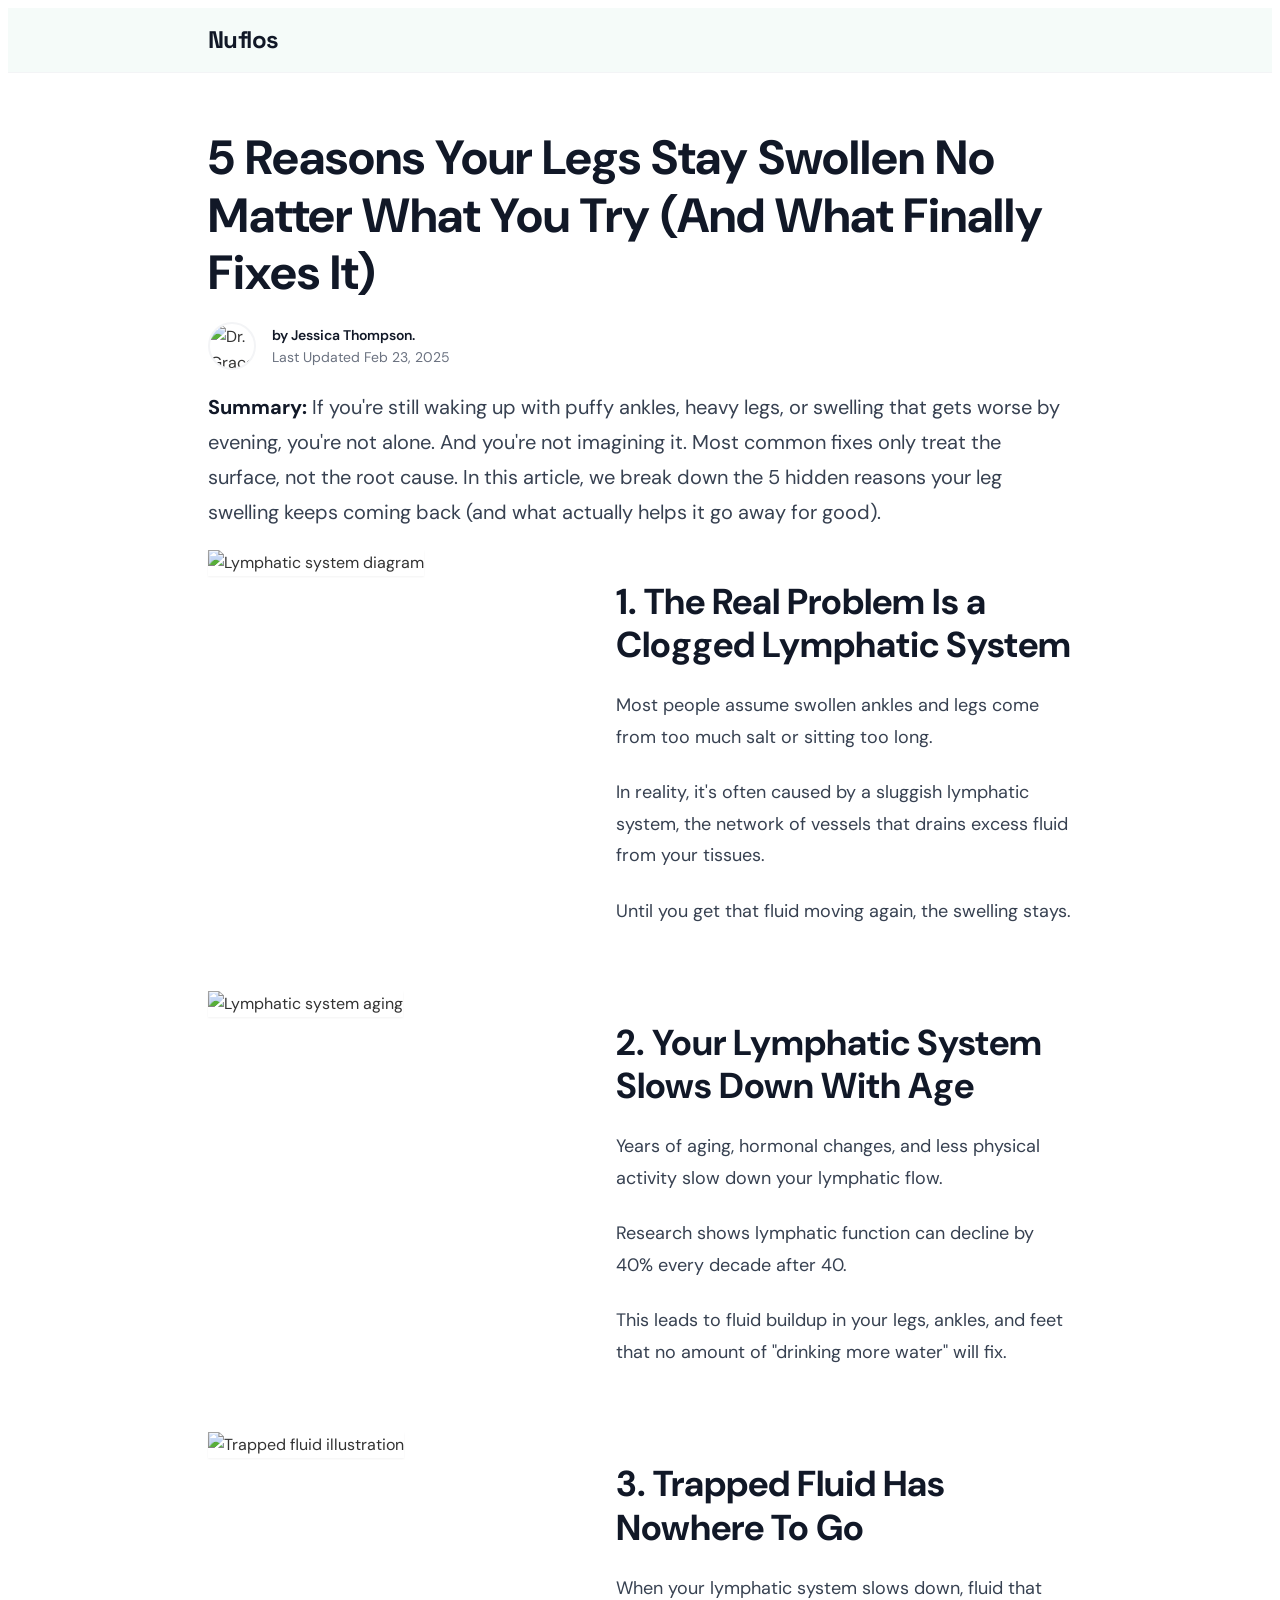
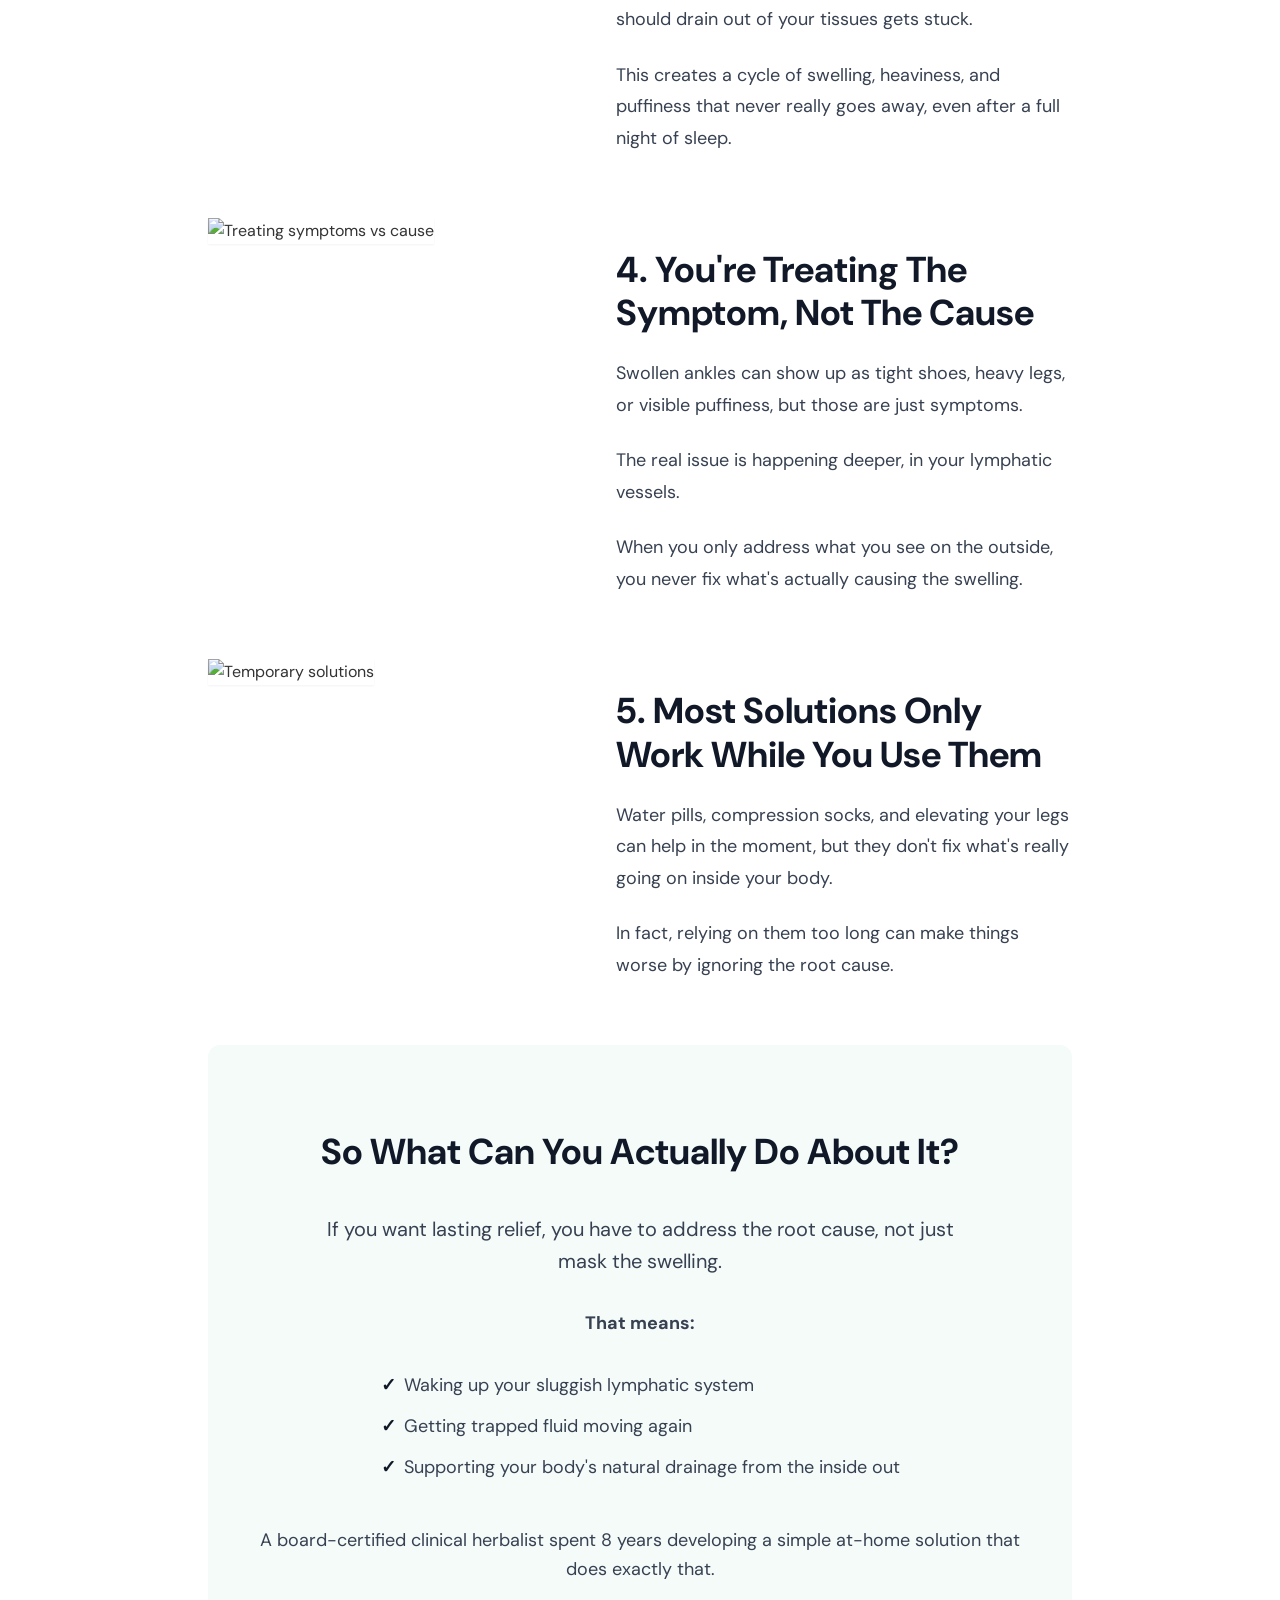
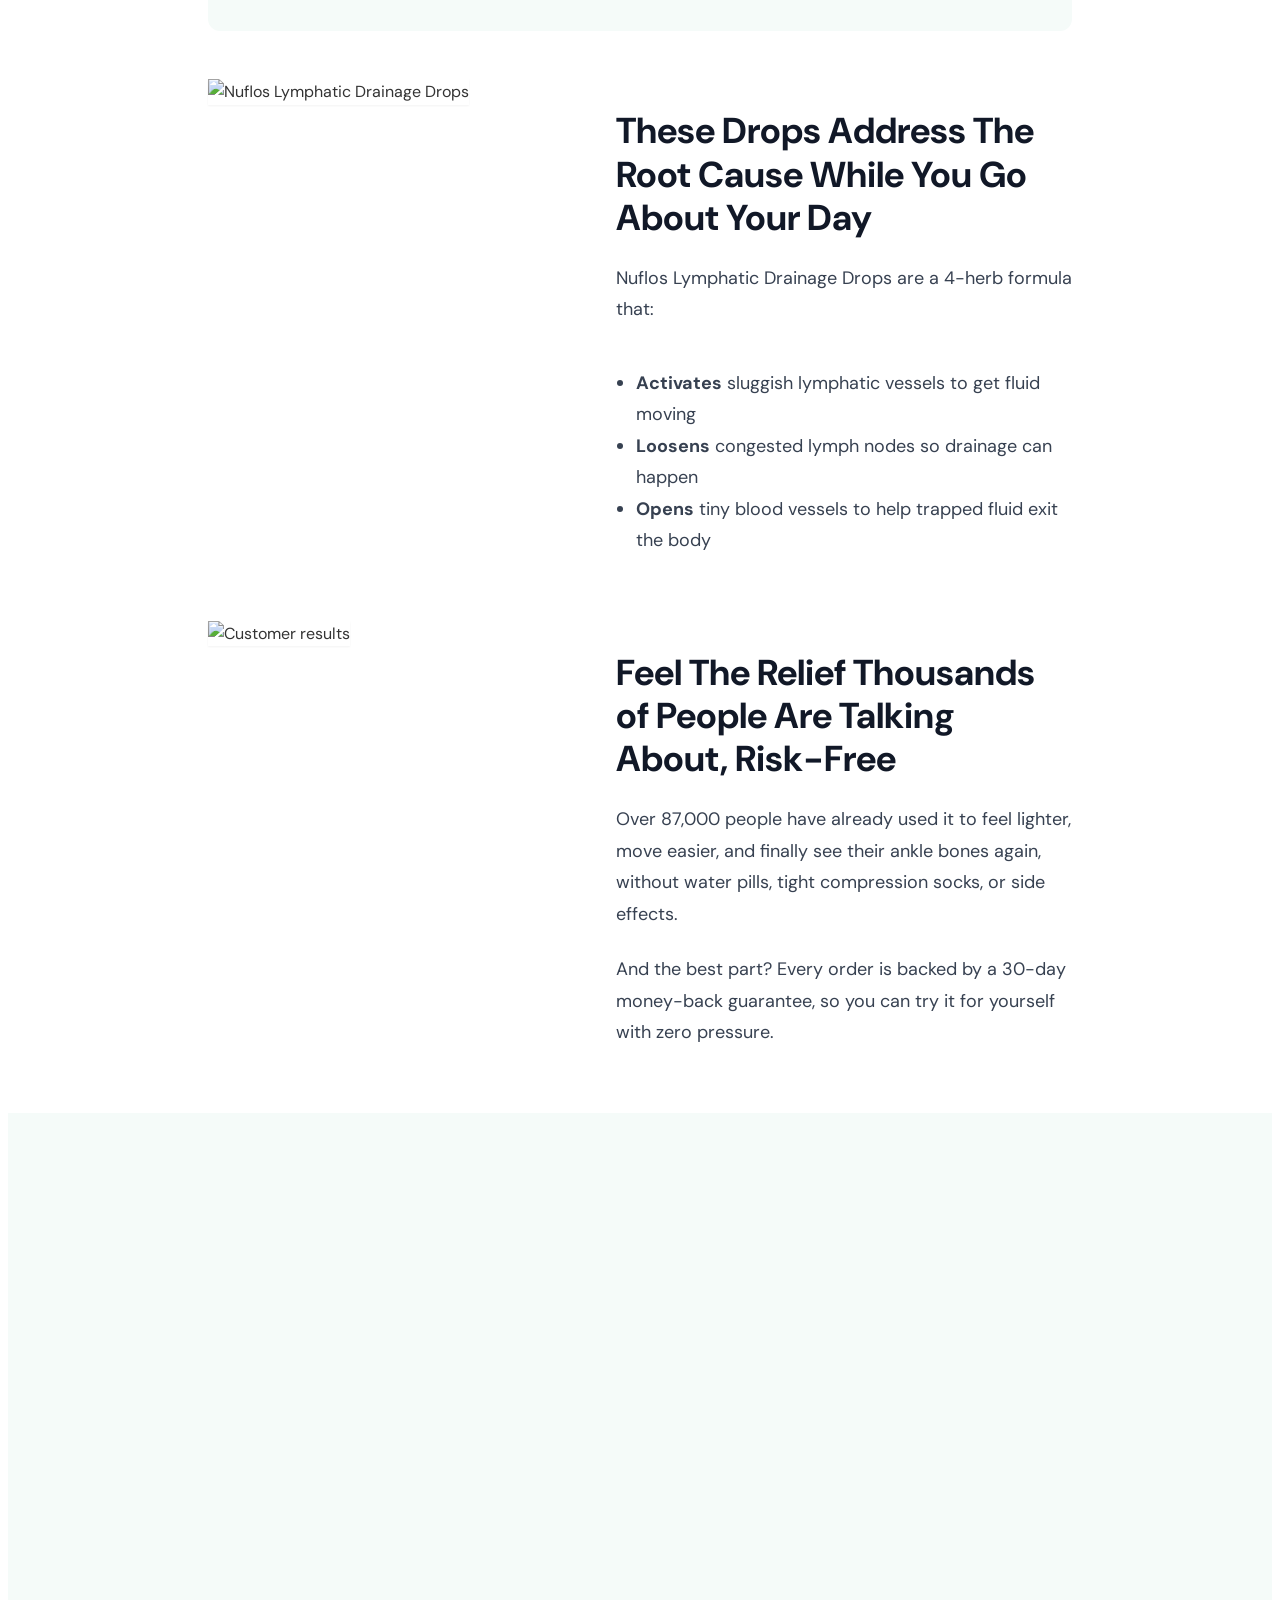
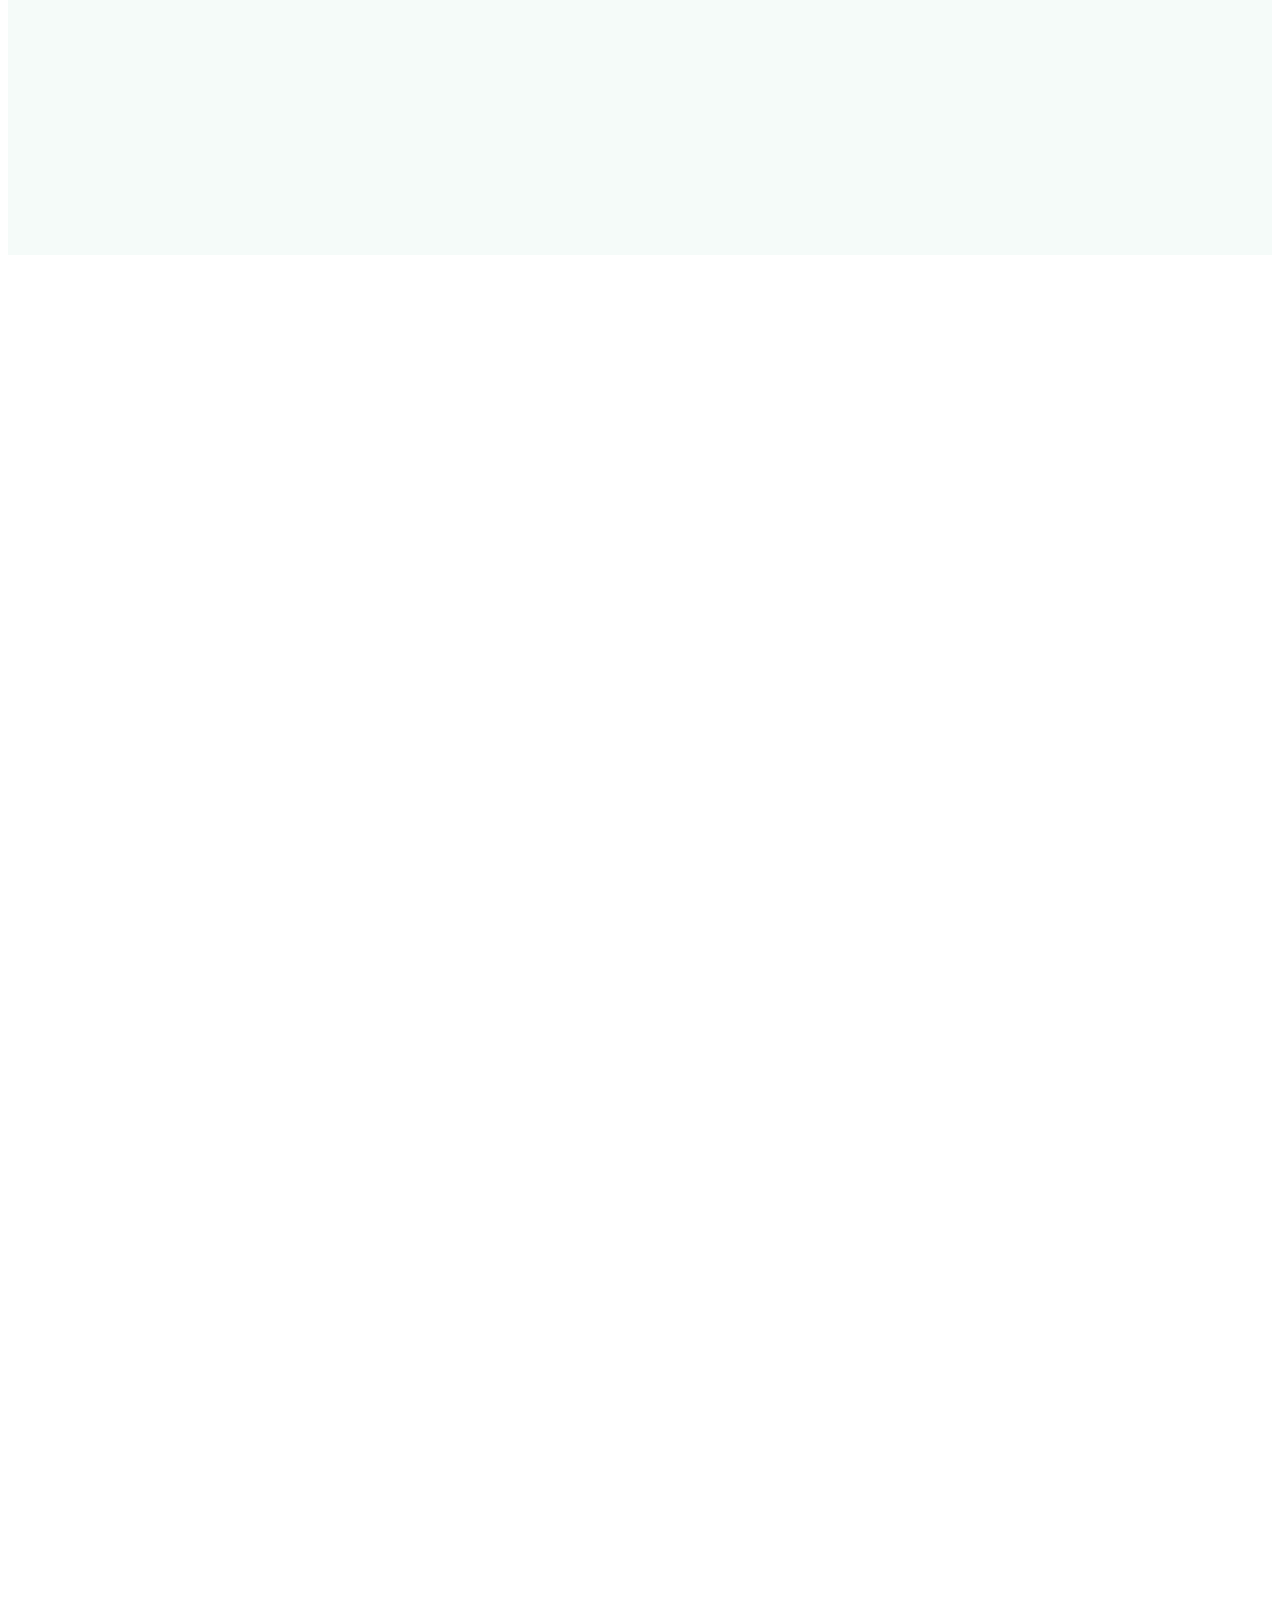
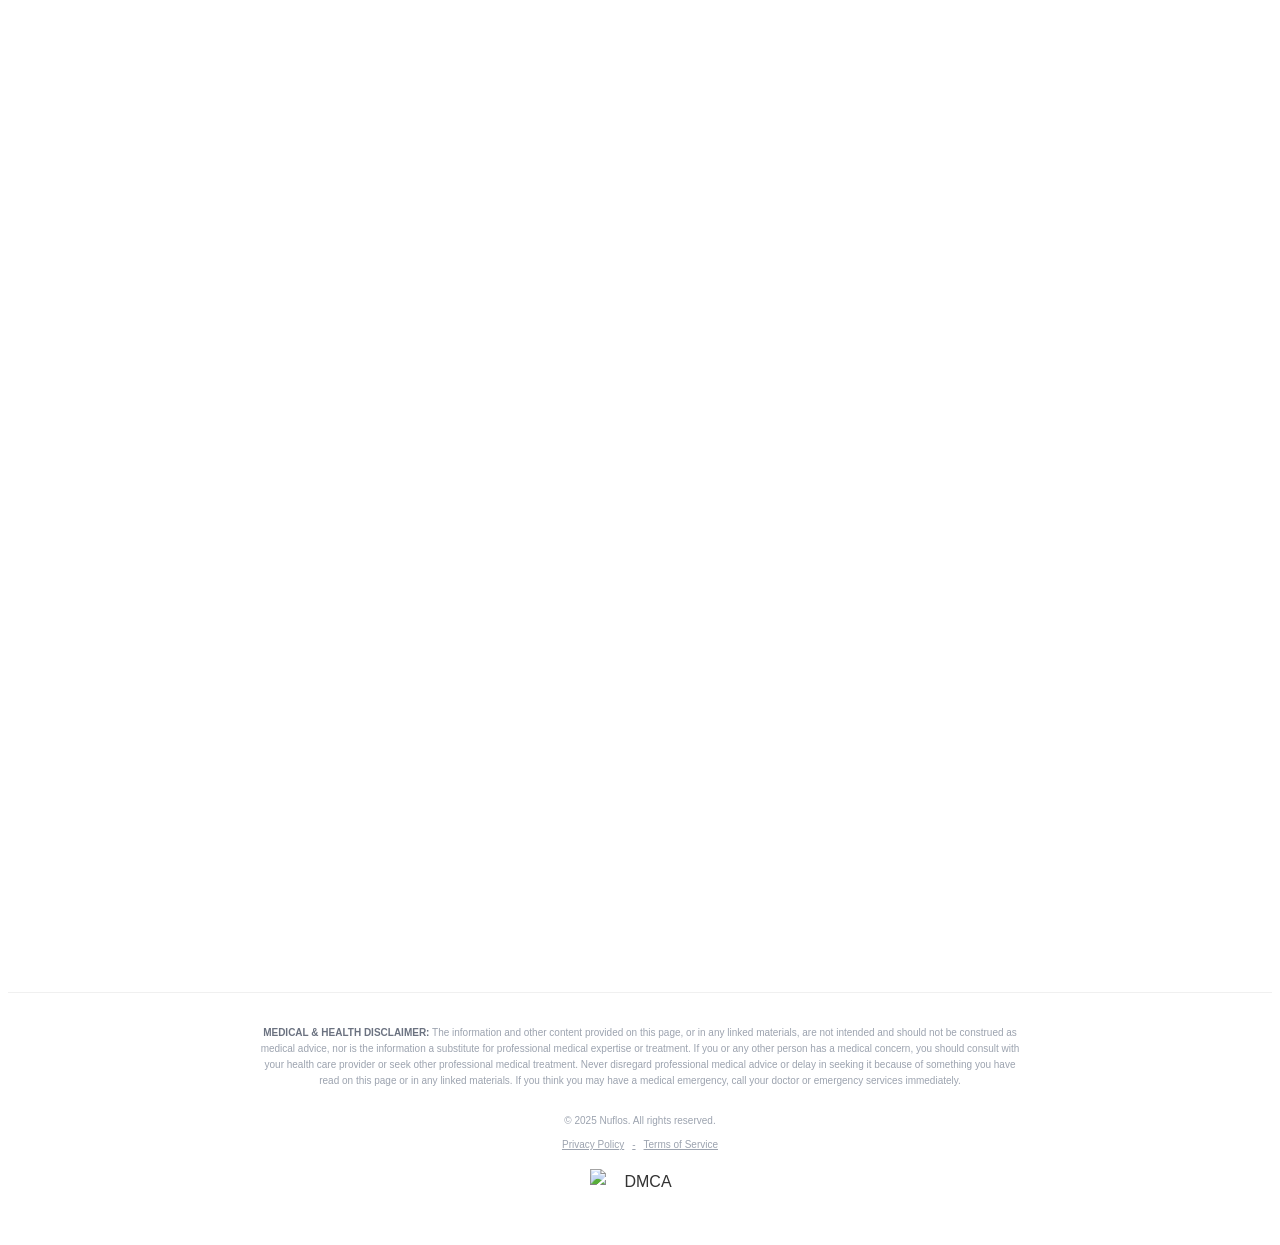
==== optimized/index.html @ a20d937e "docs: files Renaming..." ====
<!DOCTYPE html>
<html lang="en">
  <head>
    <meta charset="utf-8" />
    <meta
      name="viewport"
      content="width=device-width, initial-scale=1.0"
    />
    <meta
      name="description"
      content="Discover the 5 hidden reasons for leg swelling and the natural at-home remedy that helps 87,000+ women find relief."
    />
    <title>Nuflos | Lymphatic Drainage Drops</title>

    <!-- Preconnect to font + image CDNs -->
    <link rel="preconnect" href="https://fonts.googleapis.com" />
    <link rel="preconnect" href="https://fonts.gstatic.com" crossorigin />
    <link rel="preconnect" href="https://img.funnelish.com" crossorigin />
    <link rel="preconnect" href="https://assets.checkoutchamp.com" crossorigin />

    <!-- Preload LCP image -->
    <link
      rel="preload"
      as="image"
      href="https://img.funnelish.com/84082/0/1765884010-f72bde35-3bd0-4d0d-8819-70c9ae8f7f30%20%281%29.png"
      fetchpriority="high"
    />

    <!-- Critical CSS inlined for fastest first paint -->
    <style>
      /* Wrapper reset */
      .advertorial-wrapper{font-family:"DM Sans",sans-serif;-webkit-font-smoothing:antialiased;-moz-osx-font-smoothing:grayscale;color:rgba(51,51,51,1);background-color:#fff;line-height:1.6}
      .advertorial-wrapper *,.advertorial-wrapper *::before,.advertorial-wrapper *::after{box-sizing:border-box}
      .advertorial-wrapper img{max-width:100%;height:auto}
      .advertorial-wrapper button{background:none;border:none;padding:0;cursor:pointer}
      .advertorial-wrapper ul{padding-left:0;margin-bottom:0;list-style:none}
      .advertorial-wrapper .container,.advertorial-wrapper .container-sm,.advertorial-wrapper .container-md,.advertorial-wrapper .container-lg,.advertorial-wrapper .container-xl{max-width:100%;padding:0}
      /* Nav */
      .adv-nav{width:100%;background-color:rgba(245,251,249,1);border-bottom:1px solid rgba(243,244,246,1)}
      .adv-nav-inner{max-width:56rem;margin:0 auto;padding:0 1rem;height:4rem;display:flex;align-items:center;justify-content:space-between}
      .adv-logo{font-family:"Space Grotesk",sans-serif;font-size:1.5rem;font-weight:700;letter-spacing:-0.025em;color:rgba(17,24,39,1);text-decoration:none}
      /* Header */
      .adv-header{width:100%;padding-top:1.5rem}
      .adv-header-inner{max-width:56rem;margin:0 auto;padding:0 1rem}
      .adv-title{font-family:"DM Sans",sans-serif;font-size:1.875rem;font-weight:700;color:rgba(17,24,39,1);line-height:1.2;margin-bottom:1.25rem}
      .adv-author{display:flex;align-items:center;gap:1rem;margin-bottom:1.25rem}
      .adv-author img{width:48px;height:48px;border-radius:50%;object-fit:cover;border:2px solid rgba(243,244,246,1)}
      .adv-author-name{font-size:0.875rem;font-weight:600;color:rgba(17,24,39,1)}
      .adv-author-date{font-size:0.875rem;color:rgba(107,114,128,1)}
      .adv-summary{font-size:1.125rem;color:rgba(55,65,81,1);line-height:1.75}
      .adv-summary strong{color:rgba(17,24,39,1)}
      /* First article (LCP) */
      .adv-main{max-width:56rem;margin:0 auto;padding:0 1rem}
      .adv-article{display:flex;flex-direction:column;gap:1rem;align-items:flex-start;margin-bottom:4rem}
      .adv-article-img{width:100%;flex-shrink:0}
      .adv-article-img img{width:100%;height:auto;box-shadow:0 1px 2px rgba(0,0,0,0.05)}
      .adv-article-text{width:100%}
      .adv-article h2{font-family:"DM Sans",sans-serif;font-size:1.875rem;font-weight:700;color:rgba(17,24,39,1);margin-bottom:1.5rem;line-height:1.2}
      .adv-article-body{display:flex;flex-direction:column;gap:1.5rem;font-size:1.125rem;color:rgba(55,65,81,1);line-height:1.75}
      .adv-article-body p{margin:0}
      @media(min-width:768px){
        .adv-title{font-size:3rem}
        .adv-summary{font-size:1.25rem}
        .adv-article{flex-direction:row;gap:3rem}
        .adv-article-img{width:41.666%}
        .adv-article-text{width:58.333%}
        .adv-article h2{font-size:2.25rem}
      }
    </style>

    <!-- Google Fonts: DM Sans + Space Grotesk only (Material Symbols removed, replaced with inline SVGs) -->
    <link
      href="https://fonts.googleapis.com/css2?family=DM+Sans:wght@400;700&amp;family=Space+Grotesk:wght@700&amp;display=swap"
      rel="stylesheet"
      media="print"
      onload="this.media='all'"
    />
    <noscript>
      <link
        href="https://fonts.googleapis.com/css2?family=DM+Sans:wght@400;700&amp;family=Space+Grotesk:wght@700&amp;display=swap"
        rel="stylesheet"
      />
    </noscript>

    <!-- Full CSS loaded async (non-critical styles) -->
    <link rel="stylesheet" href="Lst-1.optimized.css" media="print" onload="this.media='all'" />
    <noscript><link rel="stylesheet" href="Lst-1.optimized.css" /></noscript>

    <noscript id="cc-id-dOWHFhdso29N"></noscript>

    <!-- Facebook Prelander Click Tracking (deferred, non-blocking) -->
    <script>
      function trackPrelanderClick() {
        if (typeof fbq !== 'undefined') {
          fbq('trackCustom', 'PrelanderClick', {
            content_category: 'Prelander',
            page_url: window.location.href
          });
        }
      }
    </script>
  </head>
  <body>
    <div class="advertorial-wrapper" id="cc-id-O1rQxq5RYTaS">
      <!-- Nav -->
      <nav class="adv-nav" aria-label="Site navigation" id="cc-id-SdOrWMXoJTVU">
        <div class="adv-nav-inner" id="cc-id-VXINmKsg6Vj1">
          <span class="adv-logo" id="cc-id-2Pa4OphZAfOH">Nuflos</span>
        </div>
      </nav>
      <!-- Main content landmark for accessibility -->
      <main id="cc-id-iAUg5GF9r0vi">
        <!-- Header -->
        <header class="adv-header" id="cc-id-LiMhHOUQCdd9">
          <div class="adv-header-inner" id="cc-id-m5tNTEUafJWx">
            <h1 class="adv-title" id="cc-id-ob8JJYtVzuII">
              5 Reasons Your Legs Stay Swollen No Matter What You Try (And What
              Finally Fixes It)
            </h1>
            <div class="adv-author" id="cc-id-j3jqqQbyC4ip">
              <img
                alt="Dr. Grace Calder"
                src="https://assets.checkoutchamp.com/9b3c636e-88c4-4436-b76f-c707910cac40/1772532962690_normal_fat_1_.webp"
                width="48"
                height="48"
                decoding="async"
                id="cc-id-INintg3fVUeo"
                class="fk-disable-lazy"
              />
              <div id="cc-id-lcxLWlPnWqMs">
                <div class="adv-author-name" id="cc-id-PsgnrTls1125">
                  by Jessica Thompson.
                </div>
                <div class="adv-author-date" id="cc-id-z1VcI1CkQxS3">
                  Last Updated Feb 23, 2025
                </div>
              </div>
            </div>
            <p class="adv-summary" id="cc-id-VtcLMcdhRA4U">
              <strong id="cc-id-Ckhbr0uF5HZp">Summary:</strong> If you're still
              waking up with puffy ankles, heavy legs, or swelling that gets
              worse by evening, you're not alone. And you're not imagining it.
              Most common fixes only treat the surface, not the root cause. In
              this article, we break down the 5 hidden reasons your leg swelling
              keeps coming back (and what actually helps it go away for good).
            </p>
          </div>
        </header>
        <!-- Main Content -->
        <div class="adv-main" id="cc-id-I5tPXEapsqLz">
          <!-- Article 1 (LCP candidate - eager load, high priority) -->
          <div class="adv-article" id="cc-id-jjHkKT8GOQBR">
            <div class="adv-article-img" id="cc-id-luCx9qgyMCQn">
              <img
                alt="Lymphatic system diagram"
                src="https://img.funnelish.com/84082/0/1765884010-f72bde35-3bd0-4d0d-8819-70c9ae8f7f30%20%281%29.png"
                width="600"
                height="600"
                fetchpriority="high"
                decoding="async"
                id="cc-id-HQNwAl48tiiQ"
                class="fk-disable-lazy"
              />
            </div>
            <div class="adv-article-text" id="cc-id-AYOFyZRZVJKJ">
              <h2 id="cc-id-Iqz3P8kmCL8x">
                1. The Real Problem Is a Clogged Lymphatic System
              </h2>
              <div class="adv-article-body" id="cc-id-ji5xGLhRJxsX">
                <p id="cc-id-KDFovxFL65Mu">
                  Most people assume swollen ankles and legs come from too much
                  salt or sitting too long.
                </p>
                <p id="cc-id-slbbEmVg4SoO">
                  In reality, it's often caused by a sluggish lymphatic system,
                  the network of vessels that drains excess fluid from your
                  tissues.
                </p>
                <p id="cc-id-Z9PFGp8TqzSf">
                  Until you get that fluid moving again, the swelling stays.
                </p>
              </div>
            </div>
          </div>
          <!-- Article 2 -->
          <div class="adv-article" id="cc-id-Dz1Lg4M7kVRm">
            <div class="adv-article-img" id="cc-id-tVSRjJsBBnQV">
              <img
                alt="Lymphatic system aging"
                src="https://img.funnelish.com/84082/0/1765884890-3949fc92-90f5-45b6-bbc4-cc77279c30e1%20%281%29.png"
                width="600"
                height="600"
                loading="lazy"
                decoding="async"
                id="cc-id-dT7ic6VvV8f1"
                class="fk-disable-lazy"
              />
            </div>
            <div class="adv-article-text" id="cc-id-MBLcSZEl1enF">
              <h2 id="cc-id-OVtVERyBnkSL">
                2. Your Lymphatic System Slows Down With Age
              </h2>
              <div class="adv-article-body" id="cc-id-wuzRibzvprWX">
                <p id="cc-id-DF2MCjbscbWJ">
                  Years of aging, hormonal changes, and less physical activity
                  slow down your lymphatic flow.
                </p>
                <p id="cc-id-dfW5Zzagkeyy">
                  Research shows lymphatic function can decline by 40% every
                  decade after 40.
                </p>
                <p id="cc-id-EsgIMU8xhOW4">
                  This leads to fluid buildup in your legs, ankles, and feet
                  that no amount of "drinking more water" will fix.
                </p>
              </div>
            </div>
          </div>
          <!-- Article 3 -->
          <div class="adv-article" id="cc-id-1efmzr5IgOC0">
            <div class="adv-article-img" id="cc-id-pMpVlLooWRbS">
              <img
                alt="Trapped fluid illustration"
                src="https://img.funnelish.com/84082/0/1765884921-d157eca2-a098-4d30-bb10-30655b55bd13%20%281%29.png"
                width="600"
                height="600"
                loading="lazy"
                decoding="async"
                id="cc-id-7Nd0a8cVTq3o"
              />
            </div>
            <div class="adv-article-text" id="cc-id-UttawrRteLDa">
              <h2 id="cc-id-9NkH9PY0GYyG">
                3. Trapped Fluid Has Nowhere To Go
              </h2>
              <div class="adv-article-body" id="cc-id-gNVVzYVre0v1">
                <p id="cc-id-os6pbg256JoZ">
                  When your lymphatic system slows down, fluid that should drain
                  out of your tissues gets stuck.
                </p>
                <p id="cc-id-NzVoHEnQYegT">
                  This creates a cycle of swelling, heaviness, and puffiness
                  that never really goes away, even after a full night of sleep.
                </p>
              </div>
            </div>
          </div>
          <!-- Article 4 -->
          <div class="adv-article" id="cc-id-mZE54z0oTr7J">
            <div class="adv-article-img" id="cc-id-yQjcyMOKPBHP">
              <img
                alt="Treating symptoms vs cause"
                src="https://img.funnelish.com/84082/0/1769915270-Untitled%20design%20%2844%29%20%281%29.webp"
                width="600"
                height="600"
                loading="lazy"
                decoding="async"
                id="cc-id-vL1wTKpsDEWw"
              />
            </div>
            <div class="adv-article-text" id="cc-id-jd3NRZjuyjui">
              <h2 id="cc-id-cHjqnYLM6AYw">
                4. You're Treating The Symptom, Not The Cause
              </h2>
              <div class="adv-article-body" id="cc-id-J0pC0UE6tvuq">
                <p id="cc-id-dRzz3skHkbgS">
                  Swollen ankles can show up as tight shoes, heavy legs, or
                  visible puffiness, but those are just symptoms.
                </p>
                <p id="cc-id-GNXrrCNJtx5s">
                  The real issue is happening deeper, in your lymphatic vessels.
                </p>
                <p id="cc-id-4dFtnLs3VclT">
                  When you only address what you see on the outside, you never
                  fix what's actually causing the swelling.
                </p>
              </div>
            </div>
          </div>
          <!-- Article 5 -->
          <div class="adv-article" id="cc-id-HTo6lILL8ea6">
            <div class="adv-article-img" id="cc-id-GslWc8ZCPl7o">
              <img
                alt="Temporary solutions"
                src="https://img.funnelish.com/84082/0/1765884903-53952897-198f-4b2d-9538-32a02432fae2%20%281%29.png"
                width="600"
                height="600"
                loading="lazy"
                decoding="async"
                id="cc-id-1pAgQkiSknae"
              />
            </div>
            <div class="adv-article-text" id="cc-id-bBJ8acMiXOfx">
              <h2 id="cc-id-F9qdFbwzH9u3">
                5. Most Solutions Only Work While You Use Them
              </h2>
              <div class="adv-article-body" id="cc-id-J93O0tnMQP6r">
                <p id="cc-id-ZfTHpaGjDuPw">
                  Water pills, compression socks, and elevating your legs can
                  help in the moment, but they don't fix what's really going on
                  inside your body.
                </p>
                <p id="cc-id-qJnFe0I5AwWI">
                  In fact, relying on them too long can make things worse by
                  ignoring the root cause.
                </p>
              </div>
            </div>
          </div>
          <!-- CTA Section -->
          <div class="adv-cta-section" id="cc-id-gosnsnBQgugF">
            <h2 id="cc-id-0j6QVQCXQwB4">
              So What Can You Actually Do About It?
            </h2>
            <p class="adv-cta-subtitle" id="cc-id-gPvK30otDqRX">
              If you want lasting relief, you have to address the root cause,
              not just mask the swelling.
            </p>
            <div class="adv-checklist" id="cc-id-UQbeMFWSAvQJ">
              <p class="adv-checklist-title" id="cc-id-7BzupO339nHA">
                That means:
              </p>
              <ul id="cc-id-rqWZ6qyHBmMc">
                <li id="cc-id-7s086kiw7GYE">
                  <span class="adv-check" id="cc-id-0pUgxFMuN1Cf">&#10003;</span>
                  Waking up your sluggish lymphatic system
                </li>
                <li id="cc-id-4H5MbUbHhuzL">
                  <span class="adv-check" id="cc-id-Wk4bM3G4vDMe">&#10003;</span>
                  Getting trapped fluid moving again
                </li>
                <li id="cc-id-89zyeBRiwFAh">
                  <span class="adv-check" id="cc-id-IOwE96WRr1mX">&#10003;</span>
                  Supporting your body's natural drainage from the inside out
                </li>
              </ul>
            </div>
            <p class="adv-cta-bottom-text" id="cc-id-v58cgLcHjRxc">
              A board-certified clinical herbalist spent 8 years developing a
              simple at-home solution that does exactly that.
            </p>
          </div>
          <!-- Product Article -->
          <div class="adv-article" id="cc-id-jD0Dt3RXq5KA">
            <div class="adv-article-img" id="cc-id-GLfPadyVGyjE">
              <img
                alt="Nuflos Lymphatic Drainage Drops"
                src="https://img.funnelish.com/84082/0/1769904116-Untitled%20design%20%2843%29%20%281%29.webp"
                width="600"
                height="600"
                loading="lazy"
                decoding="async"
                id="cc-id-JhiEdoRQeuRp"
              />
            </div>
            <div class="adv-article-text" id="cc-id-EZbllXNhk6yG">
              <h2 id="cc-id-l4gnZGjRNpvx">
                These Drops Address The Root Cause While You Go About Your Day
              </h2>
              <div class="adv-article-body" id="cc-id-jEDYvvlDQ6c2">
                <p id="cc-id-faPIkgdjtro5">
                  Nuflos Lymphatic Drainage Drops are a 4-herb formula that:
                </p>
                <ul class="adv-list-disc" id="cc-id-iF0MwM1nBs7T">
                  <li id="cc-id-tfZQqhuRpbN4">
                    <strong id="cc-id-w3uu2NeEPooa">Activates</strong> sluggish
                    lymphatic vessels to get fluid moving
                  </li>
                  <li id="cc-id-3qZBvgjcOHZJ">
                    <strong id="cc-id-3IwjD5IHrcvd">Loosens</strong> congested
                    lymph nodes so drainage can happen
                  </li>
                  <li id="cc-id-L2yAnKWU50D4">
                    <strong id="cc-id-LODLe2RB4eQA">Opens</strong> tiny blood
                    vessels to help trapped fluid exit the body
                  </li>
                </ul>
              </div>
            </div>
          </div>
          <!-- Relief Article -->
          <div class="adv-article" id="cc-id-SYFddFTjdNR4">
            <div class="adv-article-img" id="cc-id-99FCrm5WxIgT">
              <img
                alt="Customer results"
                src="https://img.funnelish.com/84082/0/1769589117-10.png"
                width="600"
                height="600"
                loading="lazy"
                decoding="async"
                id="cc-id-aLaxOpVePmSP"
              />
            </div>
            <div class="adv-article-text" id="cc-id-fHjZ41pX6N2e">
              <h2 id="cc-id-D3mh0ibPzwRt">
                Feel The Relief Thousands of People Are Talking About, Risk-Free
              </h2>
              <div class="adv-article-body" id="cc-id-ci4sajoM7J8T">
                <p id="cc-id-twWLfsSQZICG">
                  Over 87,000 people have already used it to feel lighter, move
                  easier, and finally see their ankle bones again, without water
                  pills, tight compression socks, or side effects.
                </p>
                <p id="cc-id-Xa5aM9GgCoI6">
                  And the best part? Every order is backed by a 30-day
                  money-back guarantee, so you can try it for yourself with zero
                  pressure.
                </p>
              </div>
            </div>
          </div>
        </div>
        <!-- end adv-main -->

        <!-- Offer Card -->
        <section class="adv-offer-section" id="cc-id-vqblF6Wjj93w">
          <div class="adv-offer-card" id="cc-id-N9MEeIbHZMi5">
            <div class="adv-offer-img" id="cc-id-3P3C2eiULodh">
              <img
                alt="Product bundle"
                src="https://assets.checkoutchamp.com/9b3c636e-88c4-4436-b76f-c707910cac40/1772957069617_hf_20260308_080250_dbb7dcf5_67f3_4416_b4b8_32e3de018fe0_1_.webp"
                width="600"
                height="600"
                loading="lazy"
                decoding="async"
                id="cc-id-te9Iqj2nribj"
              />
            </div>
            <div class="adv-offer-content" id="cc-id-YpqyceRSErZX">
              <div class="adv-offer-shipping" id="cc-id-MCwlPkZB663Z">
                <svg class="adv-icon-box" id="cc-id-pbpGzT0Fl6bn" viewBox="0 0 24 24" aria-hidden="true"><path d="M2 2h18v2H4v12H2V2zm4 4h14l2 4v2h-2a3 3 0 1 1-6 0h-4a3 3 0 1 1-6 0H2v-2l2-4zm1.5 6a1.5 1.5 0 1 0 0-3 1.5 1.5 0 0 0 0 3zm11 0a1.5 1.5 0 1 0 0-3 1.5 1.5 0 0 0 0 3z"/></svg>
                <span id="cc-id-0RBYZpFQL1ze">Free Shipping With Your Order</span>
              </div>
              <h3 class="adv-offer-headline" id="cc-id-SIs3xZnOGSMz">
                <span class="adv-green" id="cc-id-skdeFiTflXIL">50% OFF</span>
                TODAY ONLY!
              </h3>
              <p class="adv-offer-subtext" id="cc-id-XXWVJvbyeWj4">
                This limited-time deal is in high demand and stock keeps selling
                out.
              </p>
              <button
                class="btn btn-primary btn-one-style adv-cta-btn fk-cc-id-H4PWl55eHpkw"
                id="cc-id-H4PWl55eHpkw"
                data-id="fkt-button-641-393-b70"
                type="button"
                onclick="route(event)"
                action="route"
              >
                CHECK AVAILABILITY
              </button>
              <p class="adv-deal-ends" id="cc-id-R06SZkglsxI0">
                Deal Ends Tonight!
              </p>
              <div class="adv-risk-bar" id="cc-id-OPNYl6NBUgZd">
                <div class="adv-risk-bar-inner" id="cc-id-PlAY8EdJtyrC">
                  <span id="cc-id-wtnDVxRRnpXR">SELL OUT RISK:
                    <strong id="cc-id-cgYgpixFZgKE">HIGH</strong></span>
                  <span class="adv-divider" id="cc-id-EMn1w31xlVAD">|</span>
                  <span id="cc-id-OBFW9yECNLKG">SHIPPING:
                    <strong id="cc-id-qSsGS6MFxTF9">FREE</strong></span>
                </div>
              </div>
              <p class="adv-guarantee" id="cc-id-EiPQCDcQZjWY">
                Try it today with a 30-Day Money Back Guarantee!
              </p>
            </div>
          </div>
        </section>

        <!-- Comments Section -->
        <div class="adv-comments" id="comments-section">
          <div id="cc-id-nMv5bU8DPssa">
            <h3 class="adv-comments-title" id="cc-id-VXbtRTkAUDLr">Comments</h3>
            <textarea
              placeholder="Add a comment..."
              id="cc-id-qGSvUQI8V8Zd"
            ></textarea>
            <div class="adv-comment-list" id="cc-id-BcYr6Ycvfybb">
              <!-- Comment: Olivia Brown -->
              <div class="adv-comment" id="cc-id-ZNifqjZxeXVG">
                <div class="adv-comment-avatar" id="cc-id-4OnSjwqi65C6">
                  <img alt="Olivia Brown" src="https://assets.checkoutchamp.com/Funnel/assets/images/fadfad32-3aee-484f-859c-b3ac63a4a1f3/9cb704f3-ec9c-4b35-b540-d2faa38624c8/2.jpg?versionId=xU3ZcPP7DJric56PFRy8jrDu0xHei3Je" width="32" height="32" loading="lazy" decoding="async" id="cc-id-NHrYJjbtw4NS" />
                </div>
                <div class="adv-comment-body" id="cc-id-1DtzcgkFQaKL">
                  <span class="adv-comment-name" id="cc-id-eswWZsIUGD5r">Olivia Brown</span>
                  <p class="adv-comment-text" id="cc-id-OEXwmnNKqNn3">Can anybody vouch for this?</p>
                  <div class="adv-comment-actions" id="cc-id-z032mTEMtH9L">
                    <span class="adv-action-text" id="cc-id-POKtcBJ0G7k3">Like</span><span class="adv-dot" id="cc-id-3c7C4YG4pFBQ">&middot;</span><span class="adv-action-text" id="cc-id-yqvNbZfCqUgh">Reply</span><span class="adv-dot" id="cc-id-NGqbyyZ0Ywmu">&middot;</span><span class="adv-like-count" id="cc-id-AK8Uxjk9konm"><svg class="adv-icon-thumb" id="cc-id-xjoObCuG8Hve" viewBox="0 0 24 24" aria-hidden="true"><path d="M2 20h2V8H2v12zm20-11a2 2 0 0 0-2-2h-6.31l.95-4.57.03-.32a1.49 1.49 0 0 0-.44-1.06L13.17 0 6.59 6.59C6.22 6.95 6 7.45 6 8v10a2 2 0 0 0 2 2h9a2 2 0 0 0 1.84-1.22l3.02-7.05c.09-.23.14-.47.14-.73V9z"/></svg> 3</span><span class="adv-dot" id="cc-id-CKBd333fLKcR">&middot;</span><span id="cc-id-evghMwSTerLH">12 min</span>
                  </div>
                </div>
              </div>
              <!-- Reply: Sophia Davis -->
              <div class="adv-comment adv-reply" id="cc-id-rHXxOaLlGMSi">
                <div class="adv-comment-avatar" id="cc-id-nxqwKRxecU0K">
                  <img alt="Sophia Davis" src="https://assets.checkoutchamp.com/Funnel/assets/images/fadfad32-3aee-484f-859c-b3ac63a4a1f3/9cb704f3-ec9c-4b35-b540-d2faa38624c8/9_1.jpg?versionId=_NrFzoGUnndioDAABcjz6al86X0letnS" width="32" height="32" loading="lazy" decoding="async" id="cc-id-PQHv0kPGX0Ul" />
                </div>
                <div class="adv-comment-body" id="cc-id-XUaMa8Ki0BPr">
                  <span class="adv-comment-name" id="cc-id-bncx3IFzgEzy">Sophia Davis</span>
                  <p class="adv-comment-text" id="cc-id-2CmJJdXitGPC">I've had swollen ankles for years. Spent years elevating my legs, wearing compression socks, cutting salt. I honestly didn't think anything would help long-term. These drops surprised me. After 2 weeks, my ankles finally looked normal again. It's become my daily ritual now.</p>
                  <div class="adv-comment-actions" id="cc-id-rREDgfkbDdGY">
                    <span class="adv-action-text" id="cc-id-AQ4y5Xta0YpT">Like</span><span class="adv-dot" id="cc-id-HKD5oDblH5bD">&middot;</span><span class="adv-action-text" id="cc-id-6INnWo8ZfJ7g">Reply</span><span class="adv-dot" id="cc-id-RtO2uNJk7JOR">&middot;</span><span class="adv-like-count" id="cc-id-SvxBf2X5ytMg"><svg class="adv-icon-thumb" id="cc-id-TNJzzYTrJILq" viewBox="0 0 24 24" aria-hidden="true"><path d="M2 20h2V8H2v12zm20-11a2 2 0 0 0-2-2h-6.31l.95-4.57.03-.32a1.49 1.49 0 0 0-.44-1.06L13.17 0 6.59 6.59C6.22 6.95 6 7.45 6 8v10a2 2 0 0 0 2 2h9a2 2 0 0 0 1.84-1.22l3.02-7.05c.09-.23.14-.47.14-.73V9z"/></svg> 7</span><span class="adv-dot" id="cc-id-rDsQ1lb1aHyC">&middot;</span><span id="cc-id-SrL47Me9YuHt">9 min</span>
                  </div>
                </div>
              </div>
              <!-- Comment: Emma Wilson -->
              <div class="adv-comment" id="cc-id-QFl9gKIJ97Ft">
                <div class="adv-comment-avatar" id="cc-id-hlb7hRIX2lBa">
                  <img alt="Emma Wilson" src="https://assets.checkoutchamp.com/Funnel/assets/images/fadfad32-3aee-484f-859c-b3ac63a4a1f3/9cb704f3-ec9c-4b35-b540-d2faa38624c8/4.jpg?versionId=EEpo4rQl.5.gWGqPWQZT2CGKNlirgFLZ" width="32" height="32" loading="lazy" decoding="async" id="cc-id-1pYHOdzprpUQ" />
                </div>
                <div class="adv-comment-body" id="cc-id-XrRttxXzZD5m">
                  <span class="adv-comment-name" id="cc-id-NzsgoT1KZiJo">Emma Wilson</span>
                  <p class="adv-comment-text" id="cc-id-l7Gw8nbmZ1Q6">I bought mine for the full price and now they're 50% off? That's not fair!</p>
                  <div class="adv-comment-actions" id="cc-id-6FFpIf6t88Kc">
                    <span class="adv-action-text" id="cc-id-yT5kTxoxObee">Like</span><span class="adv-dot" id="cc-id-jkw6xKXjQ3F4">&middot;</span><span class="adv-action-text" id="cc-id-HO47YwgTBwm9">Reply</span><span class="adv-dot" id="cc-id-tAEHKozE41Bg">&middot;</span><span class="adv-like-count" id="cc-id-3ksparnLQqYh"><svg class="adv-icon-thumb" id="cc-id-xtJBtwCeB1rm" viewBox="0 0 24 24" aria-hidden="true"><path d="M2 20h2V8H2v12zm20-11a2 2 0 0 0-2-2h-6.31l.95-4.57.03-.32a1.49 1.49 0 0 0-.44-1.06L13.17 0 6.59 6.59C6.22 6.95 6 7.45 6 8v10a2 2 0 0 0 2 2h9a2 2 0 0 0 1.84-1.22l3.02-7.05c.09-.23.14-.47.14-.73V9z"/></svg> 12</span><span class="adv-dot" id="cc-id-mHT2pQXMNGTK">&middot;</span><span id="cc-id-woblzGZI10NE">51 min</span>
                  </div>
                </div>
              </div>
              <!-- Reply: Ava Thomas -->
              <div class="adv-comment adv-reply" id="cc-id-RmtJfHy2OI2Q">
                <div class="adv-comment-avatar" id="cc-id-0NqPl4kphdNk">
                  <img alt="Ava Thomas" src="https://assets.checkoutchamp.com/Funnel/assets/images/fadfad32-3aee-484f-859c-b3ac63a4a1f3/9cb704f3-ec9c-4b35-b540-d2faa38624c8/5.jpg?versionId=yi_8gXzTticpY4GWx61Ns2pxVDxlW19w" width="32" height="32" loading="lazy" decoding="async" id="cc-id-dvMTbS192iTv" />
                </div>
                <div class="adv-comment-body" id="cc-id-nLi0w18is3h4">
                  <span class="adv-comment-name" id="cc-id-gkXZ3pbBjN6p">Ava Thomas</span>
                  <p class="adv-comment-text" id="cc-id-WeauyGShZWfu">How long does shipping take??</p>
                  <div class="adv-comment-actions" id="cc-id-N9JpdNSuofPe">
                    <span class="adv-action-text" id="cc-id-wyJa84KW8JP8">Like</span><span class="adv-dot" id="cc-id-l2f1DCFXe9Gb">&middot;</span><span class="adv-action-text" id="cc-id-u0JS2pBIrE2M">Reply</span><span class="adv-dot" id="cc-id-n76nAFhD12Pp">&middot;</span><span class="adv-like-count" id="cc-id-yXBv8tHBJsVU"><svg class="adv-icon-thumb" id="cc-id-qGKhCUfBIgSL" viewBox="0 0 24 24" aria-hidden="true"><path d="M2 20h2V8H2v12zm20-11a2 2 0 0 0-2-2h-6.31l.95-4.57.03-.32a1.49 1.49 0 0 0-.44-1.06L13.17 0 6.59 6.59C6.22 6.95 6 7.45 6 8v10a2 2 0 0 0 2 2h9a2 2 0 0 0 1.84-1.22l3.02-7.05c.09-.23.14-.47.14-.73V9z"/></svg> 1</span><span class="adv-dot" id="cc-id-ktVyIiJFp2c8">&middot;</span><span id="cc-id-gUq28MCheUzI">1 h</span>
                  </div>
                </div>
              </div>
              <!-- Reply: Isabella Jackson -->
              <div class="adv-comment adv-reply" id="cc-id-BqsIRl9XYfOp">
                <div class="adv-comment-avatar" id="cc-id-y8axZeXEfAXN">
                  <img alt="Isabella Jackson" src="https://img.funnelish.com/84082/0/1763128130-1699364475-ezgif-3-9c1e197308.jpg" width="32" height="32" loading="lazy" decoding="async" id="cc-id-LRNmgMR3O6If" />
                </div>
                <div class="adv-comment-body" id="cc-id-fjP0GWv8mxDE">
                  <span class="adv-comment-name" id="cc-id-NSGNSRxMIBES">Isabella Jackson</span>
                  <p class="adv-comment-text" id="cc-id-yQYLOM2yIhjc">Hey Ava, got mine after a week.</p>
                  <div class="adv-comment-actions" id="cc-id-QlbsG1u3gcPw">
                    <span class="adv-action-text" id="cc-id-cSmEyUDXIquf">Like</span><span class="adv-dot" id="cc-id-GebSN14j41Qb">&middot;</span><span class="adv-action-text" id="cc-id-MTxOTICAX72Q">Reply</span><span class="adv-dot" id="cc-id-z5aAu2yIDI0t">&middot;</span><span class="adv-like-count" id="cc-id-nIVqc2KO12p4"><svg class="adv-icon-thumb" id="cc-id-EBGGceDzb5sd" viewBox="0 0 24 24" aria-hidden="true"><path d="M2 20h2V8H2v12zm20-11a2 2 0 0 0-2-2h-6.31l.95-4.57.03-.32a1.49 1.49 0 0 0-.44-1.06L13.17 0 6.59 6.59C6.22 6.95 6 7.45 6 8v10a2 2 0 0 0 2 2h9a2 2 0 0 0 1.84-1.22l3.02-7.05c.09-.23.14-.47.14-.73V9z"/></svg> 2</span><span class="adv-dot" id="cc-id-zjATtnDqcSug">&middot;</span><span id="cc-id-iv2y8uMGjmGp">24 min</span>
                  </div>
                </div>
              </div>
              <!-- Comment: Ethan Sullivan -->
              <div class="adv-comment" id="cc-id-E2LZIdAXhGn0">
                <div class="adv-comment-avatar" id="cc-id-LkeFwqdzDRxS">
                  <img alt="Ethan Sullivan" src="https://assets.checkoutchamp.com/Funnel/assets/images/fadfad32-3aee-484f-859c-b3ac63a4a1f3/9cb704f3-ec9c-4b35-b540-d2faa38624c8/11_1_e6e55863-e013-422e-9e25-afa449269b8a.jpg?versionId=DEDOTd7I2lQQUDIyI5HfoWYOaoDXCYrO" width="32" height="32" loading="lazy" decoding="async" id="cc-id-YRqnGQoAQ608" />
                </div>
                <div class="adv-comment-body" id="cc-id-Pb46wiI7V9JO">
                  <span class="adv-comment-name" id="cc-id-wRp06SLSN5iX">Ethan Sullivan</span>
                  <p class="adv-comment-text" id="cc-id-IIrXANoX0Msz">Got this for my wife, she's had swollen legs and heavy ankles for years from standing all day at work. After just a couple days, she said it was the first time her feet didn't feel like balloons by evening. She takes it every morning with her coffee now.</p>
                  <div class="adv-comment-photo" id="cc-id-4EkIcHbkAAto">
                    <img alt="User photo" src="https://img.funnelish.com/84082/0/1769589114-hf_20260128_080039_2376aa2f-33ea-479b-bb92-9e4adabff6eb.png" width="128" height="128" loading="lazy" decoding="async" id="cc-id-HsvkJkvPFjn6" />
                  </div>
                  <div class="adv-comment-actions" id="cc-id-P2WNx2ti00Cn">
                    <span class="adv-action-text" id="cc-id-T6GHYEpoyTj2">Like</span><span class="adv-dot" id="cc-id-li5cgRtIHE8k">&middot;</span><span class="adv-action-text" id="cc-id-H2eiV1bsAQo7">Reply</span><span class="adv-dot" id="cc-id-2XT5KKl8DQdn">&middot;</span><span class="adv-like-count" id="cc-id-GMbJxGh00ir4"><svg class="adv-icon-thumb" id="cc-id-SnRsgtfTmyUl" viewBox="0 0 24 24" aria-hidden="true"><path d="M2 20h2V8H2v12zm20-11a2 2 0 0 0-2-2h-6.31l.95-4.57.03-.32a1.49 1.49 0 0 0-.44-1.06L13.17 0 6.59 6.59C6.22 6.95 6 7.45 6 8v10a2 2 0 0 0 2 2h9a2 2 0 0 0 1.84-1.22l3.02-7.05c.09-.23.14-.47.14-.73V9z"/></svg> 6</span><span class="adv-dot" id="cc-id-TWuQ2e5WsXis">&middot;</span><span id="cc-id-CYbMSjQdHLWF">1 h</span>
                  </div>
                </div>
              </div>
              <!-- Comment: Mia White -->
              <div class="adv-comment" id="cc-id-XGYj2lOpvWWw">
                <div class="adv-comment-avatar" id="cc-id-4sHNjT1W5AYe">
                  <img alt="Mia White" src="https://assets.checkoutchamp.com/Funnel/assets/images/fadfad32-3aee-484f-859c-b3ac63a4a1f3/9cb704f3-ec9c-4b35-b540-d2faa38624c8/7.jpg?versionId=PKYgIBYLy88l6Kex19vMyiKsROSFOoM2" width="32" height="32" loading="lazy" decoding="async" id="cc-id-m5U2lyPeVfhl" />
                </div>
                <div class="adv-comment-body" id="cc-id-sQqJGNPPrAgz">
                  <span class="adv-comment-name" id="cc-id-i6kSecFVK7TU">Mia White</span>
                  <p class="adv-comment-text" id="cc-id-eW4Cm9XQkksk">Hey Charlotte, this is what you need instead of those expensive lymphatic massages</p>
                  <div class="adv-comment-actions" id="cc-id-AW3y02ZSYedY">
                    <span class="adv-action-text" id="cc-id-B3b0ftyi0VTh">Like</span><span class="adv-dot" id="cc-id-QU6UAhwrLojJ">&middot;</span><span class="adv-action-text" id="cc-id-eygkW4aJ8xAy">Reply</span><span class="adv-dot" id="cc-id-pQ8TnCJhrfKT">&middot;</span><span class="adv-like-count" id="cc-id-5dk1Q3Id062i"><svg class="adv-icon-thumb" id="cc-id-AJDvNCq1o1Hi" viewBox="0 0 24 24" aria-hidden="true"><path d="M2 20h2V8H2v12zm20-11a2 2 0 0 0-2-2h-6.31l.95-4.57.03-.32a1.49 1.49 0 0 0-.44-1.06L13.17 0 6.59 6.59C6.22 6.95 6 7.45 6 8v10a2 2 0 0 0 2 2h9a2 2 0 0 0 1.84-1.22l3.02-7.05c.09-.23.14-.47.14-.73V9z"/></svg> 2</span><span class="adv-dot" id="cc-id-lWjWaxI5jq7f">&middot;</span><span id="cc-id-MxHP6mckj2SQ">2 h</span>
                  </div>
                </div>
              </div>
              <!-- Reply: Charlotte Taylor -->
              <div class="adv-comment adv-reply" id="cc-id-yL82oDyFyk0W">
                <div class="adv-comment-avatar" id="cc-id-ADEnQVZl4u5s">
                  <img alt="Charlotte Taylor" src="https://assets.checkoutchamp.com/Funnel/assets/images/fadfad32-3aee-484f-859c-b3ac63a4a1f3/9cb704f3-ec9c-4b35-b540-d2faa38624c8/8.jpg?versionId=znf2.d3Hr4Y9owMIkPDrz0omIqChRIql" width="32" height="32" loading="lazy" decoding="async" id="cc-id-mmTrGVCFvgpG" />
                </div>
                <div class="adv-comment-body" id="cc-id-xvs4aRHL7KdD">
                  <span class="adv-comment-name" id="cc-id-gUHD1Py5I1K4">Charlotte Taylor</span>
                  <p class="adv-comment-text" id="cc-id-ySfXgHz6nEz8">Wow, this is crazy, have ordered one now!</p>
                  <div class="adv-comment-actions" id="cc-id-V344uezK0Muo">
                    <span class="adv-action-text" id="cc-id-Lwa0hNiFottY">Like</span><span class="adv-dot" id="cc-id-7K8lxMO5HpGP">&middot;</span><span class="adv-action-text" id="cc-id-lKpZLSyWkfXB">Reply</span><span class="adv-dot" id="cc-id-Xvm4O5ezv5tP">&middot;</span><span class="adv-like-count" id="cc-id-rsC7eUTmCEEP"><svg class="adv-icon-thumb" id="cc-id-t3I5q7cR1Jcl" viewBox="0 0 24 24" aria-hidden="true"><path d="M2 20h2V8H2v12zm20-11a2 2 0 0 0-2-2h-6.31l.95-4.57.03-.32a1.49 1.49 0 0 0-.44-1.06L13.17 0 6.59 6.59C6.22 6.95 6 7.45 6 8v10a2 2 0 0 0 2 2h9a2 2 0 0 0 1.84-1.22l3.02-7.05c.09-.23.14-.47.14-.73V9z"/></svg> 3</span><span class="adv-dot" id="cc-id-08EvneUSk6I1">&middot;</span><span id="cc-id-utO5byqZkYQ2">1 h</span>
                  </div>
                </div>
              </div>
              <!-- Comment: Michael Rivera -->
              <div class="adv-comment" id="cc-id-xeXRPaiGrqOj">
                <div class="adv-comment-avatar" id="cc-id-Jp1ProHhhFl5">
                  <img alt="Michael Rivera" src="https://assets.checkoutchamp.com/Funnel/assets/images/fadfad32-3aee-484f-859c-b3ac63a4a1f3/9cb704f3-ec9c-4b35-b540-d2faa38624c8/9.jpg?versionId=JySd2JoZ0EaveTI35iGs_falGYQMPIbG" width="32" height="32" loading="lazy" decoding="async" id="cc-id-rOd2RSsiob0K" />
                </div>
                <div class="adv-comment-body" id="cc-id-cZC6ac6EPlcS">
                  <span class="adv-comment-name" id="cc-id-C6ekLHPJFfTj">Michael Rivera</span>
                  <p class="adv-comment-text" id="cc-id-AaaDZnK1EHNG">Did you buy one? How long does it take to get it?</p>
                  <div class="adv-comment-actions" id="cc-id-v0lC44iBlM8o">
                    <span class="adv-action-text" id="cc-id-fUJblDZqM5nQ">Like</span><span class="adv-dot" id="cc-id-Eoifh3XT9ZSR">&middot;</span><span class="adv-action-text" id="cc-id-PluMB8fOPQe7">Reply</span><span class="adv-dot" id="cc-id-TK4PeOnjsRZh">&middot;</span><span class="adv-like-count" id="cc-id-p2BNfXIaVBxy"><svg class="adv-icon-thumb" id="cc-id-eNGm8o2NSEKh" viewBox="0 0 24 24" aria-hidden="true"><path d="M2 20h2V8H2v12zm20-11a2 2 0 0 0-2-2h-6.31l.95-4.57.03-.32a1.49 1.49 0 0 0-.44-1.06L13.17 0 6.59 6.59C6.22 6.95 6 7.45 6 8v10a2 2 0 0 0 2 2h9a2 2 0 0 0 1.84-1.22l3.02-7.05c.09-.23.14-.47.14-.73V9z"/></svg> 2</span><span class="adv-dot" id="cc-id-cPUHVB50KRXp">&middot;</span><span id="cc-id-iVHDNQm6dIj9">2 h</span>
                  </div>
                </div>
              </div>
              <!-- Reply: Amelia Moore -->
              <div class="adv-comment adv-reply" id="cc-id-aTuLs4nOF8OT">
                <div class="adv-comment-avatar" id="cc-id-Fo8TJd4AHVkz">
                  <img alt="Amelia Moore" src="https://assets.checkoutchamp.com/Funnel/assets/images/fadfad32-3aee-484f-859c-b3ac63a4a1f3/9cb704f3-ec9c-4b35-b540-d2faa38624c8/1_1.jpg?versionId=VSs1LgTNfG_zeSLPSFqQAmgq.ba1VlfH" width="32" height="32" loading="lazy" decoding="async" id="cc-id-g9gGpzIVVECk" />
                </div>
                <div class="adv-comment-body" id="cc-id-jrmlmnW12Xvt">
                  <span class="adv-comment-name" id="cc-id-RGsZAVNsE9Gk">Amelia Moore</span>
                  <p class="adv-comment-text" id="cc-id-LA5cu2BB4Olv">For me 7 business days.</p>
                  <div class="adv-comment-actions" id="cc-id-IzxLEJrCjs99">
                    <span class="adv-action-text" id="cc-id-zdgbIv3xirJn">Like</span><span class="adv-dot" id="cc-id-ZcyCEd3hxt9w">&middot;</span><span class="adv-action-text" id="cc-id-BhtrUqLd5Qgm">Reply</span><span class="adv-dot" id="cc-id-m1PuAhN3ZllH">&middot;</span><span class="adv-like-count" id="cc-id-wMS356NCOVkE"><svg class="adv-icon-thumb" id="cc-id-abmY7aL180zE" viewBox="0 0 24 24" aria-hidden="true"><path d="M2 20h2V8H2v12zm20-11a2 2 0 0 0-2-2h-6.31l.95-4.57.03-.32a1.49 1.49 0 0 0-.44-1.06L13.17 0 6.59 6.59C6.22 6.95 6 7.45 6 8v10a2 2 0 0 0 2 2h9a2 2 0 0 0 1.84-1.22l3.02-7.05c.09-.23.14-.47.14-.73V9z"/></svg> 5</span><span class="adv-dot" id="cc-id-kFTVFTJU2UlL">&middot;</span><span id="cc-id-XX1us1fLgpJ2">2 h</span>
                  </div>
                </div>
              </div>
              <!-- Comment: Harper Anderson -->
              <div class="adv-comment" id="cc-id-XRVIwOnyPnAc">
                <div class="adv-comment-avatar" id="cc-id-bqEbH3n8eEnV">
                  <img alt="Harper Anderson" src="https://assets.checkoutchamp.com/Funnel/assets/images/fadfad32-3aee-484f-859c-b3ac63a4a1f3/9cb704f3-ec9c-4b35-b540-d2faa38624c8/2_1.jpg?versionId=Ps8uA8c4eOsFnAGmwbXvUtms08ikqERx" width="32" height="32" loading="lazy" decoding="async" id="cc-id-cdHgyTV7vZ5G" />
                </div>
                <div class="adv-comment-body" id="cc-id-HvBtkRXYYU1j">
                  <span class="adv-comment-name" id="cc-id-ocwpwczyWZE5">Harper Anderson</span>
                  <p class="adv-comment-text" id="cc-id-aGbH7kf5yJ4X">I waited too long to get this. The taste is honestly like sweet water, barely notice it. I take it every morning now, and my legs feel so much lighter by the end of the day. Sleep way better too.</p>
                  <div class="adv-comment-actions" id="cc-id-BxYQgGnmIkY0">
                    <span class="adv-action-text" id="cc-id-bGhgrMalvBKH">Like</span><span class="adv-dot" id="cc-id-gTPGXdW4gx9H">&middot;</span><span class="adv-action-text" id="cc-id-0jkxSNssGKe7">Reply</span><span class="adv-dot" id="cc-id-BzZ9TtIUUDnj">&middot;</span><span class="adv-like-count" id="cc-id-ocquK0MbMQu1"><svg class="adv-icon-thumb" id="cc-id-0cWidtYkkmyH" viewBox="0 0 24 24" aria-hidden="true"><path d="M2 20h2V8H2v12zm20-11a2 2 0 0 0-2-2h-6.31l.95-4.57.03-.32a1.49 1.49 0 0 0-.44-1.06L13.17 0 6.59 6.59C6.22 6.95 6 7.45 6 8v10a2 2 0 0 0 2 2h9a2 2 0 0 0 1.84-1.22l3.02-7.05c.09-.23.14-.47.14-.73V9z"/></svg> 1</span><span class="adv-dot" id="cc-id-hMVf2J4FqRio">&middot;</span><span id="cc-id-EYOYxoPCApcy">3 h</span>
                  </div>
                </div>
              </div>
              <!-- Comment: Evelyn Martinez -->
              <div class="adv-comment" id="cc-id-W6xavQAIOpm8">
                <div class="adv-comment-avatar" id="cc-id-VuN6hWQbYj2K">
                  <img alt="Evelyn Martinez" src="https://assets.checkoutchamp.com/Funnel/assets/images/fadfad32-3aee-484f-859c-b3ac63a4a1f3/9cb704f3-ec9c-4b35-b540-d2faa38624c8/4_1.jpg?versionId=utFzlkNYBuPmzPsNyUk5cd75NcnOK7kV" width="32" height="32" loading="lazy" decoding="async" id="cc-id-YE88KI3mKNqc" />
                </div>
                <div class="adv-comment-body" id="cc-id-8BJNUCpLAQFs">
                  <span class="adv-comment-name" id="cc-id-xivljAwAraRE">Evelyn Martinez</span>
                  <p class="adv-comment-text" id="cc-id-FJR2NVgVcawh">Wow looks amazing, does anyone actually have one and has it been tested?</p>
                  <div class="adv-comment-actions" id="cc-id-2QXo4UX8O06x">
                    <span class="adv-action-text" id="cc-id-GEssZmmfgXvQ">Like</span><span class="adv-dot" id="cc-id-6J05LlxTmRLT">&middot;</span><span class="adv-action-text" id="cc-id-hI73fsAJhP1u">Reply</span><span class="adv-dot" id="cc-id-V3hBE2O0Fzdy">&middot;</span><span class="adv-like-count" id="cc-id-Hl0oAcGsG5UH"><svg class="adv-icon-thumb" id="cc-id-ckgqMBaRgqMk" viewBox="0 0 24 24" aria-hidden="true"><path d="M2 20h2V8H2v12zm20-11a2 2 0 0 0-2-2h-6.31l.95-4.57.03-.32a1.49 1.49 0 0 0-.44-1.06L13.17 0 6.59 6.59C6.22 6.95 6 7.45 6 8v10a2 2 0 0 0 2 2h9a2 2 0 0 0 1.84-1.22l3.02-7.05c.09-.23.14-.47.14-.73V9z"/></svg> 4</span><span class="adv-dot" id="cc-id-7w9vdh8NkYNu">&middot;</span><span id="cc-id-RpsAYrVL0osa">39 min</span>
                  </div>
                </div>
              </div>
              <!-- Reply: Lily Johnson -->
              <div class="adv-comment adv-reply" id="cc-id-XqbK79wSBjNa">
                <div class="adv-comment-avatar" id="cc-id-igdfo9QlZsd3">
                  <img alt="Lily Johnson" src="https://assets.checkoutchamp.com/Funnel/assets/images/fadfad32-3aee-484f-859c-b3ac63a4a1f3/9cb704f3-ec9c-4b35-b540-d2faa38624c8/13.jpg?versionId=4.bXr2hz.qgqlXPKz3TwP0GCfTGAc4Lf" width="32" height="32" loading="lazy" decoding="async" id="cc-id-jWYDuKbb47a0" />
                </div>
                <div class="adv-comment-body" id="cc-id-TsF8OnOz7CWk">
                  <span class="adv-comment-name" id="cc-id-3MePHtBAyVWW">Lily Johnson</span>
                  <p class="adv-comment-text" id="cc-id-v16C9uXjS3Kz">I sit at a desk all day and my ankles were constantly swollen and tight by 3pm. This helps drain everything. The puffiness is way down after 2 weeks. Really glad I gave it a shot.</p>
                  <div class="adv-comment-actions" id="cc-id-BQFLM53f1tYc">
                    <span class="adv-action-text" id="cc-id-ppSf39KFjXXj">Like</span><span class="adv-dot" id="cc-id-DQAlVASzBEKH">&middot;</span><span class="adv-action-text" id="cc-id-ymVuofzgPfHH">Reply</span><span class="adv-dot" id="cc-id-VunY37CJ2dHe">&middot;</span><span class="adv-like-count" id="cc-id-D9x3Ss4b4KjZ"><svg class="adv-icon-thumb" id="cc-id-KtXXwCK1Ntvo" viewBox="0 0 24 24" aria-hidden="true"><path d="M2 20h2V8H2v12zm20-11a2 2 0 0 0-2-2h-6.31l.95-4.57.03-.32a1.49 1.49 0 0 0-.44-1.06L13.17 0 6.59 6.59C6.22 6.95 6 7.45 6 8v10a2 2 0 0 0 2 2h9a2 2 0 0 0 1.84-1.22l3.02-7.05c.09-.23.14-.47.14-.73V9z"/></svg> 4</span><span class="adv-dot" id="cc-id-46hKA6mHWSGR">&middot;</span><span id="cc-id-2GXy82sKznXV">39 min</span>
                  </div>
                </div>
              </div>
              <!-- Comment: Madison Clark -->
              <div class="adv-comment" id="cc-id-lOcE943Rz1iS">
                <div class="adv-comment-avatar" id="cc-id-VpwaDSBhxkTQ">
                  <img alt="Madison Clark" src="https://assets.checkoutchamp.com/Funnel/assets/images/fadfad32-3aee-484f-859c-b3ac63a4a1f3/9cb704f3-ec9c-4b35-b540-d2faa38624c8/3_1.jpg?versionId=yYhKj_Q9YvaS3G5ogBwiUHGr9ZDoZb1z" width="32" height="32" loading="lazy" decoding="async" id="cc-id-pJsH0cK551pv" />
                </div>
                <div class="adv-comment-body" id="cc-id-TtnbJ27CRTA1">
                  <span class="adv-comment-name" id="cc-id-5FUSD0BPyQjx">Madison Clark</span>
                  <p class="adv-comment-text" id="cc-id-5nhJHe1PfaWa">Just ordered mine, fingers crossed it helps. Tired of hiding my legs in long pants even in summer.</p>
                  <div class="adv-comment-actions" id="cc-id-z8Yq0wOCha3G">
                    <span class="adv-action-text" id="cc-id-J7d2YvEWvfSF">Like</span><span class="adv-dot" id="cc-id-5wN4fo9zAqQM">&middot;</span><span class="adv-action-text" id="cc-id-OMSYxSiUGYcO">Reply</span><span class="adv-dot" id="cc-id-3rdscxILmSGm">&middot;</span><span class="adv-like-count" id="cc-id-beZhvjEaFkOp"><svg class="adv-icon-thumb" id="cc-id-Bz4cvyTXpZGp" viewBox="0 0 24 24" aria-hidden="true"><path d="M2 20h2V8H2v12zm20-11a2 2 0 0 0-2-2h-6.31l.95-4.57.03-.32a1.49 1.49 0 0 0-.44-1.06L13.17 0 6.59 6.59C6.22 6.95 6 7.45 6 8v10a2 2 0 0 0 2 2h9a2 2 0 0 0 1.84-1.22l3.02-7.05c.09-.23.14-.47.14-.73V9z"/></svg> 3</span><span class="adv-dot" id="cc-id-MYP43AEbWUhk">&middot;</span><span id="cc-id-RIovhDith3pW">3 h</span>
                  </div>
                </div>
              </div>
              <!-- Comment: Ella Lewis -->
              <div class="adv-comment" id="cc-id-ZiBetCOE0ocj">
                <div class="adv-comment-avatar" id="cc-id-rIoAkwSjnJBV">
                  <img alt="Ella Lewis" src="https://assets.checkoutchamp.com/Funnel/assets/images/fadfad32-3aee-484f-859c-b3ac63a4a1f3/9cb704f3-ec9c-4b35-b540-d2faa38624c8/5_1.jpg?versionId=gUygReqwqy7tyqXINzU3VrHaum6CS9o0" width="32" height="32" loading="lazy" decoding="async" id="cc-id-vXzpiiAxgFt5" />
                </div>
                <div class="adv-comment-body" id="cc-id-KrXIKddV1y85">
                  <span class="adv-comment-name" id="cc-id-08ud9TBAaf2Q">Ella Lewis</span>
                  <p class="adv-comment-text" id="cc-id-P9xED4xRjcHr">I've been dealing with swollen legs for years and nothing worked long-term. Started using these drops about 3 weeks ago, and I can already see a difference. My ankles aren't as puffy by the end of the day, and my legs feel lighter overall. It's become part of my morning routine now.</p>
                  <div class="adv-comment-actions" id="cc-id-0hqJpjbLDOyH">
                    <span class="adv-action-text" id="cc-id-j7HudpOsy0uM">Like</span><span class="adv-dot" id="cc-id-c5IEI8Ccrf7U">&middot;</span><span class="adv-action-text" id="cc-id-uWmwqMg3oWyK">Reply</span><span class="adv-dot" id="cc-id-NWefa91AgJD9">&middot;</span><span class="adv-like-count" id="cc-id-9UpRNoWxZBIo"><svg class="adv-icon-thumb" id="cc-id-BjI4zNY7x45c" viewBox="0 0 24 24" aria-hidden="true"><path d="M2 20h2V8H2v12zm20-11a2 2 0 0 0-2-2h-6.31l.95-4.57.03-.32a1.49 1.49 0 0 0-.44-1.06L13.17 0 6.59 6.59C6.22 6.95 6 7.45 6 8v10a2 2 0 0 0 2 2h9a2 2 0 0 0 1.84-1.22l3.02-7.05c.09-.23.14-.47.14-.73V9z"/></svg> 8</span><span class="adv-dot" id="cc-id-exEv4gKVIqQW">&middot;</span><span id="cc-id-3WURn3AUIue3">3 h</span>
                  </div>
                </div>
              </div>
              <!-- Comment: Avery Walker -->
              <div class="adv-comment" id="cc-id-z08UtvqpXXiA">
                <div class="adv-comment-avatar" id="cc-id-tAU5QmueGjWY">
                  <img alt="Avery Walker" src="https://assets.checkoutchamp.com/Funnel/assets/images/fadfad32-3aee-484f-859c-b3ac63a4a1f3/9cb704f3-ec9c-4b35-b540-d2faa38624c8/16.jpg?versionId=6MhQD1eXNxDWGeHiJXqepbkDZL3cNtMz" width="32" height="32" loading="lazy" decoding="async" id="cc-id-2QCOpxMQKFK1" />
                </div>
                <div class="adv-comment-body" id="cc-id-JhOmiHrFpOoh">
                  <span class="adv-comment-name" id="cc-id-jFz5A09IrRwW">Avery Walker</span>
                  <p class="adv-comment-text" id="cc-id-G6zdinBVigWi">Does anyone know how long the shipping takes? Want to buy one for my friend.</p>
                  <div class="adv-comment-actions" id="cc-id-kVFVs82Hagdn">
                    <span class="adv-action-text" id="cc-id-XKhXGsW53Dda">Like</span><span class="adv-dot" id="cc-id-nbSWEABAxCgP">&middot;</span><span class="adv-action-text" id="cc-id-tuDQ6HejJ6EG">Reply</span><span class="adv-dot" id="cc-id-2GntIZbFMZna">&middot;</span><span class="adv-like-count" id="cc-id-gDsQ3Jt6NoVw"><svg class="adv-icon-thumb" id="cc-id-aseK1kXeKdop" viewBox="0 0 24 24" aria-hidden="true"><path d="M2 20h2V8H2v12zm20-11a2 2 0 0 0-2-2h-6.31l.95-4.57.03-.32a1.49 1.49 0 0 0-.44-1.06L13.17 0 6.59 6.59C6.22 6.95 6 7.45 6 8v10a2 2 0 0 0 2 2h9a2 2 0 0 0 1.84-1.22l3.02-7.05c.09-.23.14-.47.14-.73V9z"/></svg> 1</span><span class="adv-dot" id="cc-id-lN5PILrDjSD4">&middot;</span><span id="cc-id-GoBi6xLNW6kZ">4 h</span>
                  </div>
                </div>
              </div>
              <!-- Reply: Scarlett Hall -->
              <div class="adv-comment adv-reply" id="cc-id-puk7ARCQ8CGP">
                <div class="adv-comment-avatar" id="cc-id-85EpuuIHyy7p">
                  <img alt="Scarlett Hall" src="https://assets.checkoutchamp.com/Funnel/assets/images/fadfad32-3aee-484f-859c-b3ac63a4a1f3/9cb704f3-ec9c-4b35-b540-d2faa38624c8/6_1.jpg?versionId=E406lm8rbQZcPseNyqqGMeECrTJ9LR2k" width="32" height="32" loading="lazy" decoding="async" id="cc-id-UO1wDrpPpO5y" />
                </div>
                <div class="adv-comment-body" id="cc-id-4pZMvOtZPfHh">
                  <span class="adv-comment-name" id="cc-id-WxU9kIif3lfX">Scarlett Hall</span>
                  <p class="adv-comment-text" id="cc-id-HQgRtqcoG4bl">Hey Avery, mine arrived after about a week</p>
                  <div class="adv-comment-actions" id="cc-id-NBKLxML06DEo">
                    <span class="adv-action-text" id="cc-id-eadD5ujri5Fo">Like</span><span class="adv-dot" id="cc-id-jNrdvX6dVO4M">&middot;</span><span class="adv-action-text" id="cc-id-FGs6qmNS2aX6">Reply</span><span class="adv-dot" id="cc-id-UANgYWBxaUTp">&middot;</span><span class="adv-like-count" id="cc-id-uftStTYmWghD"><svg class="adv-icon-thumb" id="cc-id-rU95hqRZPKyi" viewBox="0 0 24 24" aria-hidden="true"><path d="M2 20h2V8H2v12zm20-11a2 2 0 0 0-2-2h-6.31l.95-4.57.03-.32a1.49 1.49 0 0 0-.44-1.06L13.17 0 6.59 6.59C6.22 6.95 6 7.45 6 8v10a2 2 0 0 0 2 2h9a2 2 0 0 0 1.84-1.22l3.02-7.05c.09-.23.14-.47.14-.73V9z"/></svg> 3</span><span class="adv-dot" id="cc-id-U80iVcIgOqFM">&middot;</span><span id="cc-id-79rIN956kYW8">2 h</span>
                  </div>
                </div>
              </div>
              <!-- Reply: Grace Lee -->
              <div class="adv-comment adv-reply" id="cc-id-gQKUmzleWfzN">
                <div class="adv-comment-avatar" id="cc-id-vkgJFjNh7x8Y">
                  <img alt="Grace Lee" src="https://assets.checkoutchamp.com/Funnel/assets/images/fadfad32-3aee-484f-859c-b3ac63a4a1f3/9cb704f3-ec9c-4b35-b540-d2faa38624c8/18.jpg?versionId=RdtH5isqAbkYtVrNWFWk.IQUx4zKOzSO" width="32" height="32" loading="lazy" decoding="async" id="cc-id-h1FK7CLKGWuB" />
                </div>
                <div class="adv-comment-body" id="cc-id-xE3USeAdoe8s">
                  <span class="adv-comment-name" id="cc-id-UezOaiDix9yJ">Grace Lee</span>
                  <p class="adv-comment-text" id="cc-id-WaILAqOlsLFr">Your friend will be happy! Perfect gift</p>
                  <div class="adv-comment-actions" id="cc-id-jypIge657ywb">
                    <span class="adv-action-text" id="cc-id-4ZnsNWVmYw94">Like</span><span class="adv-dot" id="cc-id-AqO7txhYCbMR">&middot;</span><span class="adv-action-text" id="cc-id-TapV5BAd28WY">Reply</span><span class="adv-dot" id="cc-id-5gWB3yEResLr">&middot;</span><span class="adv-like-count" id="cc-id-RHu5LUPRjnGF"><svg class="adv-icon-thumb" id="cc-id-uoaoJQ0qGH3S" viewBox="0 0 24 24" aria-hidden="true"><path d="M2 20h2V8H2v12zm20-11a2 2 0 0 0-2-2h-6.31l.95-4.57.03-.32a1.49 1.49 0 0 0-.44-1.06L13.17 0 6.59 6.59C6.22 6.95 6 7.45 6 8v10a2 2 0 0 0 2 2h9a2 2 0 0 0 1.84-1.22l3.02-7.05c.09-.23.14-.47.14-.73V9z"/></svg> 2</span><span class="adv-dot" id="cc-id-gBUTPFvXtb9w">&middot;</span><span id="cc-id-gsGtG0mUCmxa">1 h</span>
                  </div>
                </div>
              </div>
              <!-- Comment: Mark Young -->
              <div class="adv-comment" id="cc-id-F5xKvDsWq2to">
                <div class="adv-comment-avatar" id="cc-id-joemtzFnzPyC">
                  <img alt="Mark Young" src="https://assets.checkoutchamp.com/Funnel/assets/images/fadfad32-3aee-484f-859c-b3ac63a4a1f3/9cb704f3-ec9c-4b35-b540-d2faa38624c8/19.jpg?versionId=MCXDQtBAW115eAmnebD5KBSe7sHUUwrY" width="32" height="32" loading="lazy" decoding="async" id="cc-id-2aQN8iwz5M49" />
                </div>
                <div class="adv-comment-body" id="cc-id-TfRr0gWQLPS4">
                  <span class="adv-comment-name" id="cc-id-I8h06LyMbReL">Mark Young</span>
                  <p class="adv-comment-text" id="cc-id-sBhz1gs5Cnio">This thing really surprised me. The drops have no weird taste, and it's not some crazy detox that makes you run to the bathroom. My wife uses it every morning now and says it's the only thing that helps her swollen ankles. Plus, it arrived quickly and didn't cost a fortune. Win-win.</p>
                  <div class="adv-comment-actions" id="cc-id-gb5NQRpEnWpC">
                    <span class="adv-action-text" id="cc-id-eyj5tzLWhbHm">Like</span><span class="adv-dot" id="cc-id-29ELV2qw6Ky4">&middot;</span><span class="adv-action-text" id="cc-id-wxiXjAdDPbdO">Reply</span><span class="adv-dot" id="cc-id-NoVEYbI9xVKe">&middot;</span><span class="adv-like-count" id="cc-id-4rseslmxsaOb"><svg class="adv-icon-thumb" id="cc-id-QRnuwR61LPcK" viewBox="0 0 24 24" aria-hidden="true"><path d="M2 20h2V8H2v12zm20-11a2 2 0 0 0-2-2h-6.31l.95-4.57.03-.32a1.49 1.49 0 0 0-.44-1.06L13.17 0 6.59 6.59C6.22 6.95 6 7.45 6 8v10a2 2 0 0 0 2 2h9a2 2 0 0 0 1.84-1.22l3.02-7.05c.09-.23.14-.47.14-.73V9z"/></svg> 4</span><span class="adv-dot" id="cc-id-TUYV3V96Xefy">&middot;</span><span id="cc-id-cGAYpbZFOJsS">3 h</span>
                  </div>
                </div>
              </div>
              <!-- Comment: Victoria Hernandez -->
              <div class="adv-comment" id="cc-id-f7Ov1b0bd1A3">
                <div class="adv-comment-avatar" id="cc-id-0o9tWbaDiC2J">
                  <img alt="Victoria Hernandez" src="https://assets.checkoutchamp.com/Funnel/assets/images/fadfad32-3aee-484f-859c-b3ac63a4a1f3/9cb704f3-ec9c-4b35-b540-d2faa38624c8/20.jpg?versionId=BiTW.sBNC0_v0wKGDHoBfztp5oe.ABlb" width="32" height="32" loading="lazy" decoding="async" id="cc-id-YiVfY7pBx8O2" />
                </div>
                <div class="adv-comment-body" id="cc-id-K3erxrAVLNPk">
                  <span class="adv-comment-name" id="cc-id-fUTPkSj5S4uU">Victoria Hernandez</span>
                  <p class="adv-comment-text" id="cc-id-CXFyPDzMjb6P">I absolutely love these drops. My legs feel so light after a long day</p>
                  <div class="adv-comment-actions" id="cc-id-ojpSebjHs7N0">
                    <span class="adv-action-text" id="cc-id-HrnfnjMwFG6V">Like</span><span class="adv-dot" id="cc-id-2OWqjFAAFIqd">&middot;</span><span class="adv-action-text" id="cc-id-kZwVWidV51NE">Reply</span><span class="adv-dot" id="cc-id-SxtLpSj2rpZd">&middot;</span><span class="adv-like-count" id="cc-id-1CXyvtwQ5gwy"><svg class="adv-icon-thumb" id="cc-id-RDoYsIennA0t" viewBox="0 0 24 24" aria-hidden="true"><path d="M2 20h2V8H2v12zm20-11a2 2 0 0 0-2-2h-6.31l.95-4.57.03-.32a1.49 1.49 0 0 0-.44-1.06L13.17 0 6.59 6.59C6.22 6.95 6 7.45 6 8v10a2 2 0 0 0 2 2h9a2 2 0 0 0 1.84-1.22l3.02-7.05c.09-.23.14-.47.14-.73V9z"/></svg> 3</span><span class="adv-dot" id="cc-id-HoUTTT2bniBb">&middot;</span><span id="cc-id-2KQQFLSQvIMA">4h</span>
                  </div>
                </div>
              </div>
              <!-- Comment: Emily Roberts -->
              <div class="adv-comment" id="cc-id-WJ6UOnLHap4X">
                <div class="adv-comment-avatar" id="cc-id-2yivXpxaK1ky">
                  <img alt="Emily Roberts" src="https://img.funnelish.com/9938/69802/1678980377-21.jpg" width="32" height="32" loading="lazy" decoding="async" id="cc-id-BWbLG7pt2ytb" />
                </div>
                <div class="adv-comment-body" id="cc-id-69uMohBxL4SF">
                  <span class="adv-comment-name" id="cc-id-WOBpvNTvpsiF">Emily Roberts</span>
                  <p class="adv-comment-text" id="cc-id-mguSNsz5WuAh">I was honestly skeptical at first... but I'm so glad I gave it a try. I noticed more bathroom trips the first few days, but after a week I got used to it and now I love it. My ankles look normal again, and it's become part of my morning routine. Even on days I'm not swollen, I still use it. I've already told a few friends and they're ordering theirs too.</p>
                  <div class="adv-comment-actions" id="cc-id-XGIPlL5iBiPo">
                    <span class="adv-action-text" id="cc-id-A9DOKkvPLEPZ">Like</span><span class="adv-dot" id="cc-id-eVcODnkMfBRP">&middot;</span><span class="adv-action-text" id="cc-id-kMFjRtKPJicQ">Reply</span><span class="adv-dot" id="cc-id-PILKa41iTN70">&middot;</span><span class="adv-like-count" id="cc-id-v079NtQQQSA5"><svg class="adv-icon-thumb" id="cc-id-i6OOuAewrwOe" viewBox="0 0 24 24" aria-hidden="true"><path d="M2 20h2V8H2v12zm20-11a2 2 0 0 0-2-2h-6.31l.95-4.57.03-.32a1.49 1.49 0 0 0-.44-1.06L13.17 0 6.59 6.59C6.22 6.95 6 7.45 6 8v10a2 2 0 0 0 2 2h9a2 2 0 0 0 1.84-1.22l3.02-7.05c.09-.23.14-.47.14-.73V9z"/></svg> 5</span><span class="adv-dot" id="cc-id-N2X2JHUZWfLw">&middot;</span><span id="cc-id-QDf2dJHihGGp">5h</span>
                  </div>
                </div>
              </div>
              <!-- Comment: Zoe Thompson -->
              <div class="adv-comment" id="cc-id-VLyxFsUdWbE8">
                <div class="adv-comment-avatar" id="cc-id-YRd2Ez3Oh3M9">
                  <img alt="Zoe Thompson" src="https://assets.checkoutchamp.com/9b3c636e-88c4-4436-b76f-c707910cac40/1772558021338_1765960462_1759720493_500345665_1906383453464744_885240580658990995_n_20_281_29_min_20_281_29.webp" width="32" height="32" loading="lazy" decoding="async" id="cc-id-1xNBqmZ6LWiN" />
                </div>
                <div class="adv-comment-body" id="cc-id-mp8PcUxiUKSK">
                  <span class="adv-comment-name" id="cc-id-0Z2AsyEtTD0M">Zoe Thompson</span>
                  <p class="adv-comment-text" id="cc-id-Z6YtetkhsTUL">I absolutely love my drops, had to get one for my daughter today since she won't stop asking about mine!</p>
                  <div class="adv-comment-actions" id="cc-id-rJVXL6cGiugj">
                    <span class="adv-action-text" id="cc-id-DEXZiHqvvIYm">Like</span><span class="adv-dot" id="cc-id-sHd5pryZdICT">&middot;</span><span class="adv-action-text" id="cc-id-8VpyCJ5GKy7N">Reply</span><span class="adv-dot" id="cc-id-soWb6GPoiVGl">&middot;</span><span class="adv-like-count" id="cc-id-JwTmGVIo0xtU"><svg class="adv-icon-thumb" id="cc-id-RPOET7H1qsl8" viewBox="0 0 24 24" aria-hidden="true"><path d="M2 20h2V8H2v12zm20-11a2 2 0 0 0-2-2h-6.31l.95-4.57.03-.32a1.49 1.49 0 0 0-.44-1.06L13.17 0 6.59 6.59C6.22 6.95 6 7.45 6 8v10a2 2 0 0 0 2 2h9a2 2 0 0 0 1.84-1.22l3.02-7.05c.09-.23.14-.47.14-.73V9z"/></svg> 9</span><span class="adv-dot" id="cc-id-WQRdHMYzLxJy">&middot;</span><span id="cc-id-iFVWc2Nx05Tc">5h</span>
                  </div>
                </div>
              </div>
              <!-- Reply: Olivia Sanders -->
              <div class="adv-comment adv-reply" id="cc-id-B0sTlYxrJPHp">
                <div class="adv-comment-avatar" id="cc-id-BJ5ug5BC2zuV">
                  <img alt="Olivia Sanders" src="https://img.funnelish.com/9938/69802/1678980478-7_1.webp" width="32" height="32" loading="lazy" decoding="async" id="cc-id-HMEbWrizcX8y" />
                </div>
                <div class="adv-comment-body" id="cc-id-lJQgLKXQsMQv">
                  <span class="adv-comment-name" id="cc-id-c9cT5mlZT2zM">Olivia Sanders</span>
                  <p class="adv-comment-text" id="cc-id-GuPTItG0oJly">So glad they had some left today. I grabbed one right away. Last time they sold out before I could order, and I wasn't about to miss it again!</p>
                  <div class="adv-comment-actions" id="cc-id-rWKgu7ISbL3P">
                    <span class="adv-action-text" id="cc-id-T84kbrB5DJNn">Like</span><span class="adv-dot" id="cc-id-dzTYi1Yn18i8">&middot;</span><span class="adv-action-text" id="cc-id-DQm1PMhQUyA5">Reply</span><span class="adv-dot" id="cc-id-bZtvaTbDuqWR">&middot;</span><span class="adv-like-count" id="cc-id-TrXoy3A8Iett"><svg class="adv-icon-thumb" id="cc-id-k9jmREsMd9tq" viewBox="0 0 24 24" aria-hidden="true"><path d="M2 20h2V8H2v12zm20-11a2 2 0 0 0-2-2h-6.31l.95-4.57.03-.32a1.49 1.49 0 0 0-.44-1.06L13.17 0 6.59 6.59C6.22 6.95 6 7.45 6 8v10a2 2 0 0 0 2 2h9a2 2 0 0 0 1.84-1.22l3.02-7.05c.09-.23.14-.47.14-.73V9z"/></svg> 3</span><span class="adv-dot" id="cc-id-cmJ3l3TnygZj">&middot;</span><span id="cc-id-WxPx3s0kmAyi">3h</span>
                  </div>
                </div>
              </div>
              <!-- Comment: Mia Perez -->
              <div class="adv-comment" id="cc-id-lAMJyHxuT7Ec">
                <div class="adv-comment-avatar" id="cc-id-i9gthDYqR0Eo">
                  <img alt="Mia Perez" src="https://assets.checkoutchamp.com/Funnel/assets/images/fadfad32-3aee-484f-859c-b3ac63a4a1f3/9cb704f3-ec9c-4b35-b540-d2faa38624c8/13.jpg?versionId=4.bXr2hz.qgqlXPKz3TwP0GCfTGAc4Lf" width="32" height="32" loading="lazy" decoding="async" id="cc-id-m08HnCVv2gSK" />
                </div>
                <div class="adv-comment-body" id="cc-id-rIBdCtFZH8NR">
                  <span class="adv-comment-name" id="cc-id-QgFoepIaGgH5">Mia Perez</span>
                  <p class="adv-comment-text" id="cc-id-dRPbR2kCfTS6">Mine just arrived today, thank you! Can't wait to try it out tomorrow morning and see how it works.</p>
                  <div class="adv-comment-photo" id="cc-id-cdpjAvY8b3T4">
                    <img alt="User photo" src="https://img.funnelish.com/84082/0/1769589115-hf_20260128_080150_bd747db2-e70d-4438-ae0b-413686cde4d3.png" width="128" height="128" loading="lazy" decoding="async" id="cc-id-RzQGYjQnWrHk" />
                  </div>
                  <div class="adv-comment-actions" id="cc-id-XiJF4f0q59Ww">
                    <span class="adv-action-text" id="cc-id-DPwoZRJE2cLe">Like</span><span class="adv-dot" id="cc-id-A9gPl0pCiSHE">&middot;</span><span class="adv-action-text" id="cc-id-QtVSOZgDC2Mh">Reply</span><span class="adv-dot" id="cc-id-LpOvpTBkIPGL">&middot;</span><span class="adv-like-count" id="cc-id-oji5a8kPeXcv"><svg class="adv-icon-thumb" id="cc-id-fL8Qp5Cak8Hf" viewBox="0 0 24 24" aria-hidden="true"><path d="M2 20h2V8H2v12zm20-11a2 2 0 0 0-2-2h-6.31l.95-4.57.03-.32a1.49 1.49 0 0 0-.44-1.06L13.17 0 6.59 6.59C6.22 6.95 6 7.45 6 8v10a2 2 0 0 0 2 2h9a2 2 0 0 0 1.84-1.22l3.02-7.05c.09-.23.14-.47.14-.73V9z"/></svg> 5</span>
                  </div>
                </div>
              </div>
            </div>
          </div>
        </div>

        <!-- Footer -->
        <footer class="site-footer" id="cc-id-16CvJ6375ngZ">
          <div class="footer-inner" id="cc-id-SiuosfFBTu8l">
            <p class="footer-disclaimer" id="cc-id-7yXsQhMPeFSZ">
              <strong id="cc-id-hJnrJs9HGTIK">MEDICAL &amp; HEALTH DISCLAIMER:</strong>
              The information and other content provided on this page, or in any
              linked materials, are not intended and should not be construed as
              medical advice, nor is the information a substitute for
              professional medical expertise or treatment. If you or any other
              person has a medical concern, you should consult with your health
              care provider or seek other professional medical treatment. Never
              disregard professional medical advice or delay in seeking it
              because of something you have read on this page or in any linked
              materials. If you think you may have a medical emergency, call
              your doctor or emergency services immediately.
            </p>
            <div class="footer-meta" id="cc-id-ot0OF07EGHC9">
              <p id="cc-id-i2h5x3XQH6wK">&copy; 2025 Nuflos. All rights reserved.</p>
              <div class="footer-links" id="cc-id-yh82l9sXpev8">
                <span id="cc-id-soQDax8jiqYK">Privacy Policy</span>
                <span id="cc-id-C4PESeAyyCdR">-</span>
                <span id="cc-id-mOYhsAgdA6P3">Terms of Service</span>
              </div>
            </div>
            <div class="footer-dmca" id="cc-id-NqVTZcNtgSG5">
              <img
                alt="DMCA Protected"
                width="100"
                height="20"
                loading="lazy"
                decoding="async"
                src="https://img.funnelish.com/3947/36340/1662477222-dmca.png"
                id="cc-id-ItsfSNcLgYeG"
              />
            </div>
          </div>
        </footer>
      </main>
    </div>

    <!--
    ============================================================
    SERVER-LEVEL RECOMMENDATIONS (apply in hosting/CDN config):
    ============================================================

    1. CACHING - Add to .htaccess or CDN rules:
       Cache-Control: public, max-age=31536000, immutable  (for CSS, JS, images with fingerprinted filenames)
       Cache-Control: public, max-age=3600, must-revalidate (for HTML)

    2. COMPRESSION - Enable Brotli (preferred) or gzip:
       Apache:  AddOutputFilterByType DEFLATE text/html text/css application/javascript
       Nginx:   gzip on; gzip_types text/html text/css application/javascript image/svg+xml;
                brotli on; brotli_types text/html text/css application/javascript image/svg+xml;

    3. HTTP/2 or HTTP/3 - Ensure your server/CDN serves over HTTP/2+ for multiplexing.

    4. ASSET FINGERPRINTING - Rename CSS files with content hash (e.g., Lst-1.a3f8c2.css)
       so you can set immutable cache headers.

    5. IMAGE CDN - If img.funnelish.com supports query-param resizing (e.g., ?w=300),
       add srcset with multiple sizes to serve appropriately sized images on mobile.
    ============================================================
    -->
  </body>
</html>
---- optimized/Lst-1.optimized.css ----
/* Optimized Advertorial Page Styles */
/* Prevent CLS - all images maintain aspect ratio */
.advertorial-wrapper img{max-width:100%;height:auto}

/* Font fallback - prevent FOIT */
@font-face{font-family:"DM Sans";font-display:swap}
@font-face{font-family:"Space Grotesk";font-display:swap}

/* Wrapper reset */
.advertorial-wrapper{font-family:"DM Sans",sans-serif;-webkit-font-smoothing:antialiased;-moz-osx-font-smoothing:grayscale;color:rgba(51,51,51,1);background-color:#fff;line-height:1.6}
.advertorial-wrapper *,.advertorial-wrapper *::before,.advertorial-wrapper *::after{box-sizing:border-box}

/* Override Bootstrap container max-widths */
.advertorial-wrapper .container,.advertorial-wrapper .container-sm,.advertorial-wrapper .container-md,.advertorial-wrapper .container-lg,.advertorial-wrapper .container-xl{max-width:100%;padding:0}

/* Bootstrap button reset */
.advertorial-wrapper button{background:none;border:none;padding:0;cursor:pointer}

/* Bootstrap list reset */
.advertorial-wrapper ul{padding-left:0;margin-bottom:0;list-style:none}
.advertorial-wrapper ul.adv-list-disc{list-style:disc;padding-left:1.25rem}

/* Nav */
.adv-nav{width:100%;background-color:rgba(245,251,249,1);border-bottom:1px solid rgba(243,244,246,1)}
.adv-nav-inner{max-width:56rem;margin:0 auto;padding:0 1rem;height:4rem;display:flex;align-items:center;justify-content:space-between}
.adv-logo{font-family:"Space Grotesk",sans-serif;font-size:1.5rem;font-weight:700;letter-spacing:-0.025em;color:rgba(17,24,39,1);text-decoration:none}
.adv-logo:hover{opacity:0.8;text-decoration:none;color:rgba(17,24,39,1)}

/* Header */
.adv-header{width:100%;padding-top:1.5rem}
.adv-header-inner{max-width:56rem;margin:0 auto;padding:0 1rem}
.adv-title{font-family:"DM Sans",sans-serif;font-size:1.875rem;font-weight:700;color:rgba(17,24,39,1);line-height:1.2;margin-bottom:1.25rem}
.adv-author{display:flex;align-items:center;gap:1rem;margin-bottom:1.25rem}
.adv-author img{width:48px;height:48px;border-radius:50%;object-fit:cover;border:2px solid rgba(243,244,246,1)}
.adv-author-name{font-size:0.875rem;font-weight:600;color:rgba(17,24,39,1)}
.adv-author-date{font-size:0.875rem;color:rgba(107,114,128,1)}
.adv-summary{font-size:1.125rem;color:rgba(55,65,81,1);line-height:1.75}
.adv-summary strong{color:rgba(17,24,39,1)}

/* Article Sections */
.adv-main{max-width:56rem;margin:0 auto;padding:0 1rem}
.adv-article{display:flex;flex-direction:column;gap:1rem;align-items:flex-start;margin-bottom:4rem}
.adv-article-img{width:100%;flex-shrink:0}
.adv-article-img img{width:100%;height:auto;box-shadow:0 1px 2px rgba(0,0,0,0.05)}
.adv-article-text{width:100%}
.adv-article h2{font-family:"DM Sans",sans-serif;font-size:1.875rem;font-weight:700;color:rgba(17,24,39,1);margin-bottom:1.5rem;line-height:1.2}
.adv-article-body{display:flex;flex-direction:column;gap:1.5rem;font-size:1.125rem;color:rgba(55,65,81,1);line-height:1.75}
.adv-article-body p{margin:0}

/* CTA Box */
.adv-cta-section{background-color:rgba(245,251,249,1);border-radius:0.75rem;padding:2rem;margin-bottom:3rem;text-align:center}
.adv-cta-section h2{font-family:"DM Sans",sans-serif;font-size:1.875rem;font-weight:700;color:rgba(17,24,39,1);margin-bottom:2rem}
.adv-cta-section .adv-cta-subtitle{font-size:1.125rem;color:rgba(55,65,81,1);margin-bottom:2rem;max-width:42rem;margin-left:auto;margin-right:auto}
.adv-checklist{font-size:1.125rem;color:rgba(55,65,81,1);margin-bottom:2rem}
.adv-checklist-title{font-weight:700;margin-bottom:1rem}
.adv-checklist ul{display:inline-block;text-align:left}
.adv-checklist li{display:flex;align-items:flex-start;margin-bottom:0.75rem}
.adv-checklist li .adv-check{margin-right:0.5rem;font-weight:700;color:rgba(17,24,39,1)}
.adv-cta-bottom-text{font-size:1.125rem;color:rgba(55,65,81,1);max-width:48rem;margin:0 auto}

/* Offer Card */
.adv-offer-section{width:100%;background-color:rgba(245,251,249,1);padding:2.5rem 1rem;content-visibility:auto;contain-intrinsic-size:auto 600px}
.adv-offer-card{max-width:56rem;margin:0 auto;background:#fff;border-radius:0.75rem;box-shadow:0 4px 6px -1px rgba(0,0,0,0.1);border:2px dashed rgba(209,213,219,1);overflow:hidden;display:flex;flex-direction:column}
.adv-offer-img{width:100%;position:relative;height:16rem;flex-shrink:0}
.adv-offer-img img{position:absolute;top:0;left:0;width:100%;height:100%;object-fit:cover}
.adv-offer-content{width:100%;padding:2rem;text-align:center;display:flex;flex-direction:column;align-items:center;justify-content:center}
.adv-offer-shipping{display:flex;align-items:center;gap:0.5rem;margin-bottom:0.5rem;color:rgba(75,85,99,1);font-size:1.125rem;font-weight:500}
.adv-offer-headline{font-family:"DM Sans",sans-serif;font-size:1.875rem;font-weight:700;color:rgba(17,24,39,1);margin-bottom:0.5rem}
.adv-offer-headline .adv-green{color:rgba(45,106,79,1)}
.adv-offer-subtext{color:rgba(75,85,99,1);margin-bottom:1.5rem;font-size:1.125rem}

/* CTA Button */
.adv-cta-btn,.adv-cta-btn.btn,.adv-cta-btn.btn-primary,button.adv-cta-btn{display:inline-block;width:100%;max-width:24rem;background-color:rgba(17,24,39,1)!important;color:#fff!important;font-weight:700;padding:1rem 2rem!important;border-radius:0.5rem!important;box-shadow:0 4px 6px rgba(0,0,0,0.15)!important;transition:all 0.2s ease;margin-bottom:1rem;font-size:1.125rem!important;letter-spacing:0.05em;text-transform:uppercase;text-align:center;text-decoration:none;border:none!important;cursor:pointer;font-family:"DM Sans",sans-serif!important;line-height:1.5;will-change:transform}
.adv-cta-btn:hover,.adv-cta-btn.btn:hover,.adv-cta-btn.btn-primary:hover,button.adv-cta-btn:hover{background-color:rgba(31,41,55,1)!important;transform:scale(1.05);text-decoration:none;color:#fff!important;border:none!important;box-shadow:0 6px 8px rgba(0,0,0,0.2)!important}
.adv-cta-btn:focus,.adv-cta-btn.btn:focus{outline:none!important;box-shadow:0 4px 6px rgba(0,0,0,0.15)!important}

.adv-deal-ends{font-size:0.875rem;font-weight:600;letter-spacing:0.1em;text-transform:uppercase;color:rgba(31,41,55,1);margin-bottom:1.5rem}
.adv-risk-bar{width:100%;background-color:rgba(249,250,251,1);border:1px solid rgba(243,244,246,1);padding:1rem;border-radius:0.5rem;margin-bottom:1.5rem;box-shadow:0 1px 2px rgba(0,0,0,0.05)}
.adv-risk-bar-inner{display:flex;flex-direction:column;justify-content:center;align-items:center;gap:0.5rem;font-size:0.875rem;font-weight:700;color:rgba(31,41,55,1)}
.adv-risk-bar .adv-divider{display:none;color:rgba(209,213,219,1)}
.adv-guarantee{font-size:0.875rem;color:rgba(107,114,128,1)}

/* Comments Section - skip rendering until scrolled into view */
.adv-comments{max-width:56rem;margin:0 auto;padding:2rem 1rem;content-visibility:auto;contain-intrinsic-size:auto 2000px}
.adv-comments-title{font-family:"DM Sans",sans-serif;font-size:1.0625rem;font-weight:700;color:rgba(17,24,39,1);margin-bottom:1rem}
.adv-comments textarea{width:100%;padding:0.75rem;border:1px solid rgba(229,231,235,1);border-radius:0.375rem;background:#fff;color:rgba(17,24,39,1);resize:none;height:3rem;font-size:0.8125rem;margin-bottom:2rem;font-family:"DM Sans",sans-serif}
.adv-comments textarea::placeholder{color:rgba(156,163,175,1)}
.adv-comment-list{display:flex;flex-direction:column;gap:1rem}
.adv-comment{display:flex;gap:0.625rem}
.adv-comment.adv-reply{margin-left:2.75rem}
.adv-comment-avatar{flex-shrink:0;width:32px;height:32px;border-radius:0.25rem;background-color:rgba(229,231,235,1);overflow:hidden}
.adv-comment-avatar img{width:100%;height:100%;object-fit:cover}
.adv-comment-body{flex-grow:1}
.adv-comment-name{color:rgba(54,88,153,1);font-weight:700;font-size:0.75rem;cursor:pointer}
.adv-comment-name:hover{text-decoration:underline}
.adv-comment-text{color:rgba(31,41,55,1);font-size:0.75rem;line-height:1.4;margin:0}
.adv-comment-photo{margin-top:0.5rem;width:8rem;border-radius:0.25rem;overflow:hidden;border:1px solid rgba(243,244,246,1)}
.adv-comment-photo img{width:100%;height:auto;object-fit:cover}
.adv-comment-actions{display:flex;align-items:center;gap:0.5rem;margin-top:0.25rem;font-size:0.6875rem;color:rgba(107,114,128,1)}
.adv-comment-actions .adv-action-text{color:rgba(54,88,153,1);font-size:0.6875rem;cursor:default;user-select:none;pointer-events:none}
.adv-comment-actions .adv-dot{color:rgba(156,163,175,1)}
.adv-comment-actions .adv-like-count{display:flex;align-items:center;gap:2px;color:rgba(107,114,128,1)}

/* Inline SVG icon styling (replaces Material Symbols font) */
.adv-icon-thumb{width:12px;height:12px;fill:rgba(54,88,153,1);vertical-align:middle}
.adv-icon-box{width:20px;height:20px;fill:currentColor;vertical-align:middle}

/* Footer */
.site-footer{background:#fff;padding:32px 0 48px;border-top:1px solid rgba(240,240,240,1);font-family:"Open Sans",Arial,sans-serif}
.footer-inner{max-width:800px;margin:0 auto;padding:0 16px;text-align:center}
.footer-disclaimer{color:rgba(156,163,175,1);font-size:10px;line-height:1.6;max-width:900px;margin:0 auto 24px}
.footer-disclaimer strong{color:rgba(107,114,128,1)}
.footer-meta{color:rgba(156,163,175,1);font-size:10px}
.footer-meta p{margin-bottom:8px}
.footer-links{display:flex;justify-content:center;align-items:center;gap:8px}
.footer-links a{color:rgba(156,163,175,1);text-decoration:underline;transition:color 0.2s}
.footer-links a:hover{color:rgba(75,85,99,1)}
.footer-dmca{margin-top:16px;display:flex;justify-content:center}
.footer-dmca img{height:20px}
.footer-links span{color:rgba(156,163,175,1);text-decoration:underline;cursor:default}

/* Desktop breakpoint */
@media(min-width:768px){
.adv-title{font-size:3rem}
.adv-summary{font-size:1.25rem}
.adv-article{flex-direction:row;gap:3rem}
.adv-article-img{width:41.666%}
.adv-article-text{width:58.333%}
.adv-article h2{font-size:2.25rem}
.adv-cta-section{padding:3rem}
.adv-cta-section h2{font-size:2.25rem}
.adv-cta-section .adv-cta-subtitle{font-size:1.25rem}
.adv-offer-card{flex-direction:row}
.adv-offer-img{width:50%;height:auto}
.adv-offer-content{width:50%;padding:3rem}
.adv-offer-headline{font-size:2.25rem}
}

@media(min-width:640px){
.adv-risk-bar-inner{flex-direction:row;gap:1.5rem}
.adv-risk-bar .adv-divider{display:inline}
}
---- optimized/Lst-1.optimized.css ----
/* Optimized Advertorial Page Styles */
/* Prevent CLS - all images maintain aspect ratio */
.advertorial-wrapper img{max-width:100%;height:auto}

/* Font fallback - prevent FOIT */
@font-face{font-family:"DM Sans";font-display:swap}
@font-face{font-family:"Space Grotesk";font-display:swap}

/* Wrapper reset */
.advertorial-wrapper{font-family:"DM Sans",sans-serif;-webkit-font-smoothing:antialiased;-moz-osx-font-smoothing:grayscale;color:rgba(51,51,51,1);background-color:#fff;line-height:1.6}
.advertorial-wrapper *,.advertorial-wrapper *::before,.advertorial-wrapper *::after{box-sizing:border-box}

/* Override Bootstrap container max-widths */
.advertorial-wrapper .container,.advertorial-wrapper .container-sm,.advertorial-wrapper .container-md,.advertorial-wrapper .container-lg,.advertorial-wrapper .container-xl{max-width:100%;padding:0}

/* Bootstrap button reset */
.advertorial-wrapper button{background:none;border:none;padding:0;cursor:pointer}

/* Bootstrap list reset */
.advertorial-wrapper ul{padding-left:0;margin-bottom:0;list-style:none}
.advertorial-wrapper ul.adv-list-disc{list-style:disc;padding-left:1.25rem}

/* Nav */
.adv-nav{width:100%;background-color:rgba(245,251,249,1);border-bottom:1px solid rgba(243,244,246,1)}
.adv-nav-inner{max-width:56rem;margin:0 auto;padding:0 1rem;height:4rem;display:flex;align-items:center;justify-content:space-between}
.adv-logo{font-family:"Space Grotesk",sans-serif;font-size:1.5rem;font-weight:700;letter-spacing:-0.025em;color:rgba(17,24,39,1);text-decoration:none}
.adv-logo:hover{opacity:0.8;text-decoration:none;color:rgba(17,24,39,1)}

/* Header */
.adv-header{width:100%;padding-top:1.5rem}
.adv-header-inner{max-width:56rem;margin:0 auto;padding:0 1rem}
.adv-title{font-family:"DM Sans",sans-serif;font-size:1.875rem;font-weight:700;color:rgba(17,24,39,1);line-height:1.2;margin-bottom:1.25rem}
.adv-author{display:flex;align-items:center;gap:1rem;margin-bottom:1.25rem}
.adv-author img{width:48px;height:48px;border-radius:50%;object-fit:cover;border:2px solid rgba(243,244,246,1)}
.adv-author-name{font-size:0.875rem;font-weight:600;color:rgba(17,24,39,1)}
.adv-author-date{font-size:0.875rem;color:rgba(107,114,128,1)}
.adv-summary{font-size:1.125rem;color:rgba(55,65,81,1);line-height:1.75}
.adv-summary strong{color:rgba(17,24,39,1)}

/* Article Sections */
.adv-main{max-width:56rem;margin:0 auto;padding:0 1rem}
.adv-article{display:flex;flex-direction:column;gap:1rem;align-items:flex-start;margin-bottom:4rem}
.adv-article-img{width:100%;flex-shrink:0}
.adv-article-img img{width:100%;height:auto;box-shadow:0 1px 2px rgba(0,0,0,0.05)}
.adv-article-text{width:100%}
.adv-article h2{font-family:"DM Sans",sans-serif;font-size:1.875rem;font-weight:700;color:rgba(17,24,39,1);margin-bottom:1.5rem;line-height:1.2}
.adv-article-body{display:flex;flex-direction:column;gap:1.5rem;font-size:1.125rem;color:rgba(55,65,81,1);line-height:1.75}
.adv-article-body p{margin:0}

/* CTA Box */
.adv-cta-section{background-color:rgba(245,251,249,1);border-radius:0.75rem;padding:2rem;margin-bottom:3rem;text-align:center}
.adv-cta-section h2{font-family:"DM Sans",sans-serif;font-size:1.875rem;font-weight:700;color:rgba(17,24,39,1);margin-bottom:2rem}
.adv-cta-section .adv-cta-subtitle{font-size:1.125rem;color:rgba(55,65,81,1);margin-bottom:2rem;max-width:42rem;margin-left:auto;margin-right:auto}
.adv-checklist{font-size:1.125rem;color:rgba(55,65,81,1);margin-bottom:2rem}
.adv-checklist-title{font-weight:700;margin-bottom:1rem}
.adv-checklist ul{display:inline-block;text-align:left}
.adv-checklist li{display:flex;align-items:flex-start;margin-bottom:0.75rem}
.adv-checklist li .adv-check{margin-right:0.5rem;font-weight:700;color:rgba(17,24,39,1)}
.adv-cta-bottom-text{font-size:1.125rem;color:rgba(55,65,81,1);max-width:48rem;margin:0 auto}

/* Offer Card */
.adv-offer-section{width:100%;background-color:rgba(245,251,249,1);padding:2.5rem 1rem;content-visibility:auto;contain-intrinsic-size:auto 600px}
.adv-offer-card{max-width:56rem;margin:0 auto;background:#fff;border-radius:0.75rem;box-shadow:0 4px 6px -1px rgba(0,0,0,0.1);border:2px dashed rgba(209,213,219,1);overflow:hidden;display:flex;flex-direction:column}
.adv-offer-img{width:100%;position:relative;height:16rem;flex-shrink:0}
.adv-offer-img img{position:absolute;top:0;left:0;width:100%;height:100%;object-fit:cover}
.adv-offer-content{width:100%;padding:2rem;text-align:center;display:flex;flex-direction:column;align-items:center;justify-content:center}
.adv-offer-shipping{display:flex;align-items:center;gap:0.5rem;margin-bottom:0.5rem;color:rgba(75,85,99,1);font-size:1.125rem;font-weight:500}
.adv-offer-headline{font-family:"DM Sans",sans-serif;font-size:1.875rem;font-weight:700;color:rgba(17,24,39,1);margin-bottom:0.5rem}
.adv-offer-headline .adv-green{color:rgba(45,106,79,1)}
.adv-offer-subtext{color:rgba(75,85,99,1);margin-bottom:1.5rem;font-size:1.125rem}

/* CTA Button */
.adv-cta-btn,.adv-cta-btn.btn,.adv-cta-btn.btn-primary,button.adv-cta-btn{display:inline-block;width:100%;max-width:24rem;background-color:rgba(17,24,39,1)!important;color:#fff!important;font-weight:700;padding:1rem 2rem!important;border-radius:0.5rem!important;box-shadow:0 4px 6px rgba(0,0,0,0.15)!important;transition:all 0.2s ease;margin-bottom:1rem;font-size:1.125rem!important;letter-spacing:0.05em;text-transform:uppercase;text-align:center;text-decoration:none;border:none!important;cursor:pointer;font-family:"DM Sans",sans-serif!important;line-height:1.5;will-change:transform}
.adv-cta-btn:hover,.adv-cta-btn.btn:hover,.adv-cta-btn.btn-primary:hover,button.adv-cta-btn:hover{background-color:rgba(31,41,55,1)!important;transform:scale(1.05);text-decoration:none;color:#fff!important;border:none!important;box-shadow:0 6px 8px rgba(0,0,0,0.2)!important}
.adv-cta-btn:focus,.adv-cta-btn.btn:focus{outline:none!important;box-shadow:0 4px 6px rgba(0,0,0,0.15)!important}

.adv-deal-ends{font-size:0.875rem;font-weight:600;letter-spacing:0.1em;text-transform:uppercase;color:rgba(31,41,55,1);margin-bottom:1.5rem}
.adv-risk-bar{width:100%;background-color:rgba(249,250,251,1);border:1px solid rgba(243,244,246,1);padding:1rem;border-radius:0.5rem;margin-bottom:1.5rem;box-shadow:0 1px 2px rgba(0,0,0,0.05)}
.adv-risk-bar-inner{display:flex;flex-direction:column;justify-content:center;align-items:center;gap:0.5rem;font-size:0.875rem;font-weight:700;color:rgba(31,41,55,1)}
.adv-risk-bar .adv-divider{display:none;color:rgba(209,213,219,1)}
.adv-guarantee{font-size:0.875rem;color:rgba(107,114,128,1)}

/* Comments Section - skip rendering until scrolled into view */
.adv-comments{max-width:56rem;margin:0 auto;padding:2rem 1rem;content-visibility:auto;contain-intrinsic-size:auto 2000px}
.adv-comments-title{font-family:"DM Sans",sans-serif;font-size:1.0625rem;font-weight:700;color:rgba(17,24,39,1);margin-bottom:1rem}
.adv-comments textarea{width:100%;padding:0.75rem;border:1px solid rgba(229,231,235,1);border-radius:0.375rem;background:#fff;color:rgba(17,24,39,1);resize:none;height:3rem;font-size:0.8125rem;margin-bottom:2rem;font-family:"DM Sans",sans-serif}
.adv-comments textarea::placeholder{color:rgba(156,163,175,1)}
.adv-comment-list{display:flex;flex-direction:column;gap:1rem}
.adv-comment{display:flex;gap:0.625rem}
.adv-comment.adv-reply{margin-left:2.75rem}
.adv-comment-avatar{flex-shrink:0;width:32px;height:32px;border-radius:0.25rem;background-color:rgba(229,231,235,1);overflow:hidden}
.adv-comment-avatar img{width:100%;height:100%;object-fit:cover}
.adv-comment-body{flex-grow:1}
.adv-comment-name{color:rgba(54,88,153,1);font-weight:700;font-size:0.75rem;cursor:pointer}
.adv-comment-name:hover{text-decoration:underline}
.adv-comment-text{color:rgba(31,41,55,1);font-size:0.75rem;line-height:1.4;margin:0}
.adv-comment-photo{margin-top:0.5rem;width:8rem;border-radius:0.25rem;overflow:hidden;border:1px solid rgba(243,244,246,1)}
.adv-comment-photo img{width:100%;height:auto;object-fit:cover}
.adv-comment-actions{display:flex;align-items:center;gap:0.5rem;margin-top:0.25rem;font-size:0.6875rem;color:rgba(107,114,128,1)}
.adv-comment-actions .adv-action-text{color:rgba(54,88,153,1);font-size:0.6875rem;cursor:default;user-select:none;pointer-events:none}
.adv-comment-actions .adv-dot{color:rgba(156,163,175,1)}
.adv-comment-actions .adv-like-count{display:flex;align-items:center;gap:2px;color:rgba(107,114,128,1)}

/* Inline SVG icon styling (replaces Material Symbols font) */
.adv-icon-thumb{width:12px;height:12px;fill:rgba(54,88,153,1);vertical-align:middle}
.adv-icon-box{width:20px;height:20px;fill:currentColor;vertical-align:middle}

/* Footer */
.site-footer{background:#fff;padding:32px 0 48px;border-top:1px solid rgba(240,240,240,1);font-family:"Open Sans",Arial,sans-serif}
.footer-inner{max-width:800px;margin:0 auto;padding:0 16px;text-align:center}
.footer-disclaimer{color:rgba(156,163,175,1);font-size:10px;line-height:1.6;max-width:900px;margin:0 auto 24px}
.footer-disclaimer strong{color:rgba(107,114,128,1)}
.footer-meta{color:rgba(156,163,175,1);font-size:10px}
.footer-meta p{margin-bottom:8px}
.footer-links{display:flex;justify-content:center;align-items:center;gap:8px}
.footer-links a{color:rgba(156,163,175,1);text-decoration:underline;transition:color 0.2s}
.footer-links a:hover{color:rgba(75,85,99,1)}
.footer-dmca{margin-top:16px;display:flex;justify-content:center}
.footer-dmca img{height:20px}
.footer-links span{color:rgba(156,163,175,1);text-decoration:underline;cursor:default}

/* Desktop breakpoint */
@media(min-width:768px){
.adv-title{font-size:3rem}
.adv-summary{font-size:1.25rem}
.adv-article{flex-direction:row;gap:3rem}
.adv-article-img{width:41.666%}
.adv-article-text{width:58.333%}
.adv-article h2{font-size:2.25rem}
.adv-cta-section{padding:3rem}
.adv-cta-section h2{font-size:2.25rem}
.adv-cta-section .adv-cta-subtitle{font-size:1.25rem}
.adv-offer-card{flex-direction:row}
.adv-offer-img{width:50%;height:auto}
.adv-offer-content{width:50%;padding:3rem}
.adv-offer-headline{font-size:2.25rem}
}

@media(min-width:640px){
.adv-risk-bar-inner{flex-direction:row;gap:1.5rem}
.adv-risk-bar .adv-divider{display:inline}
}
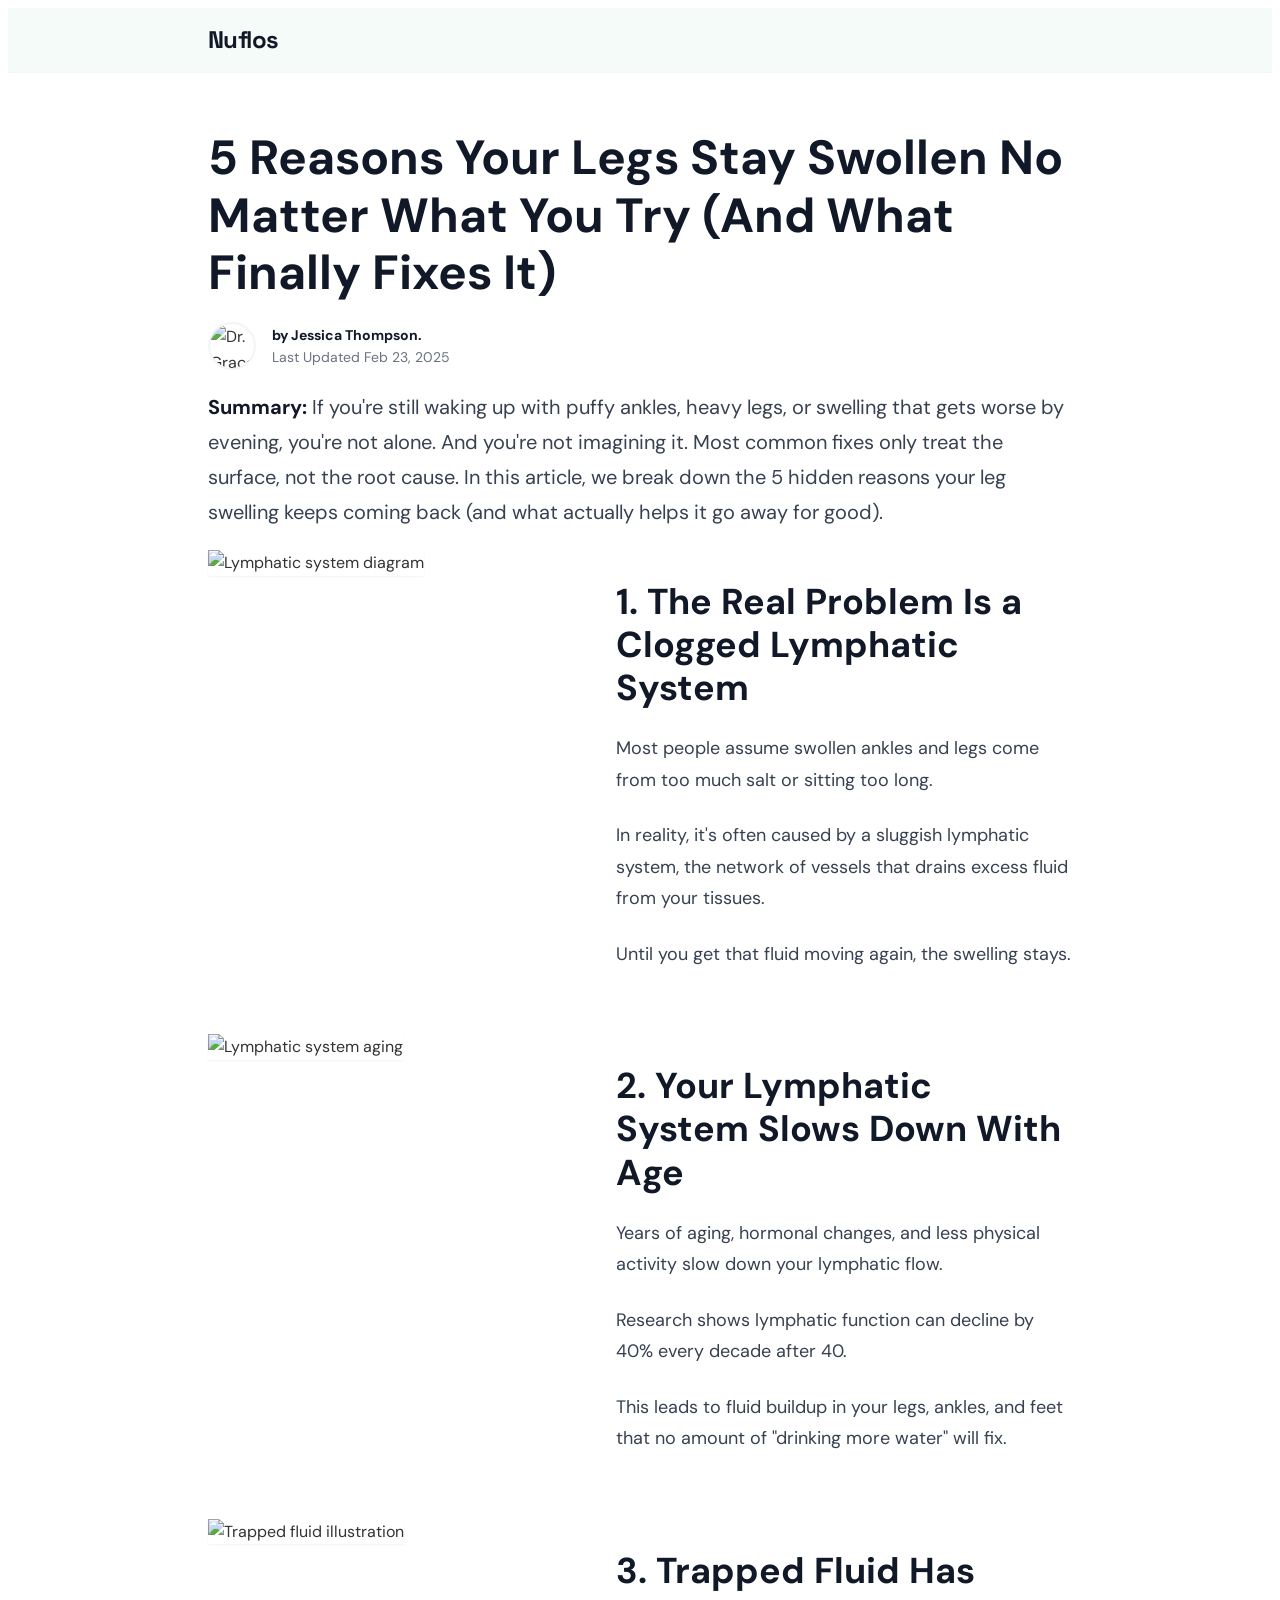
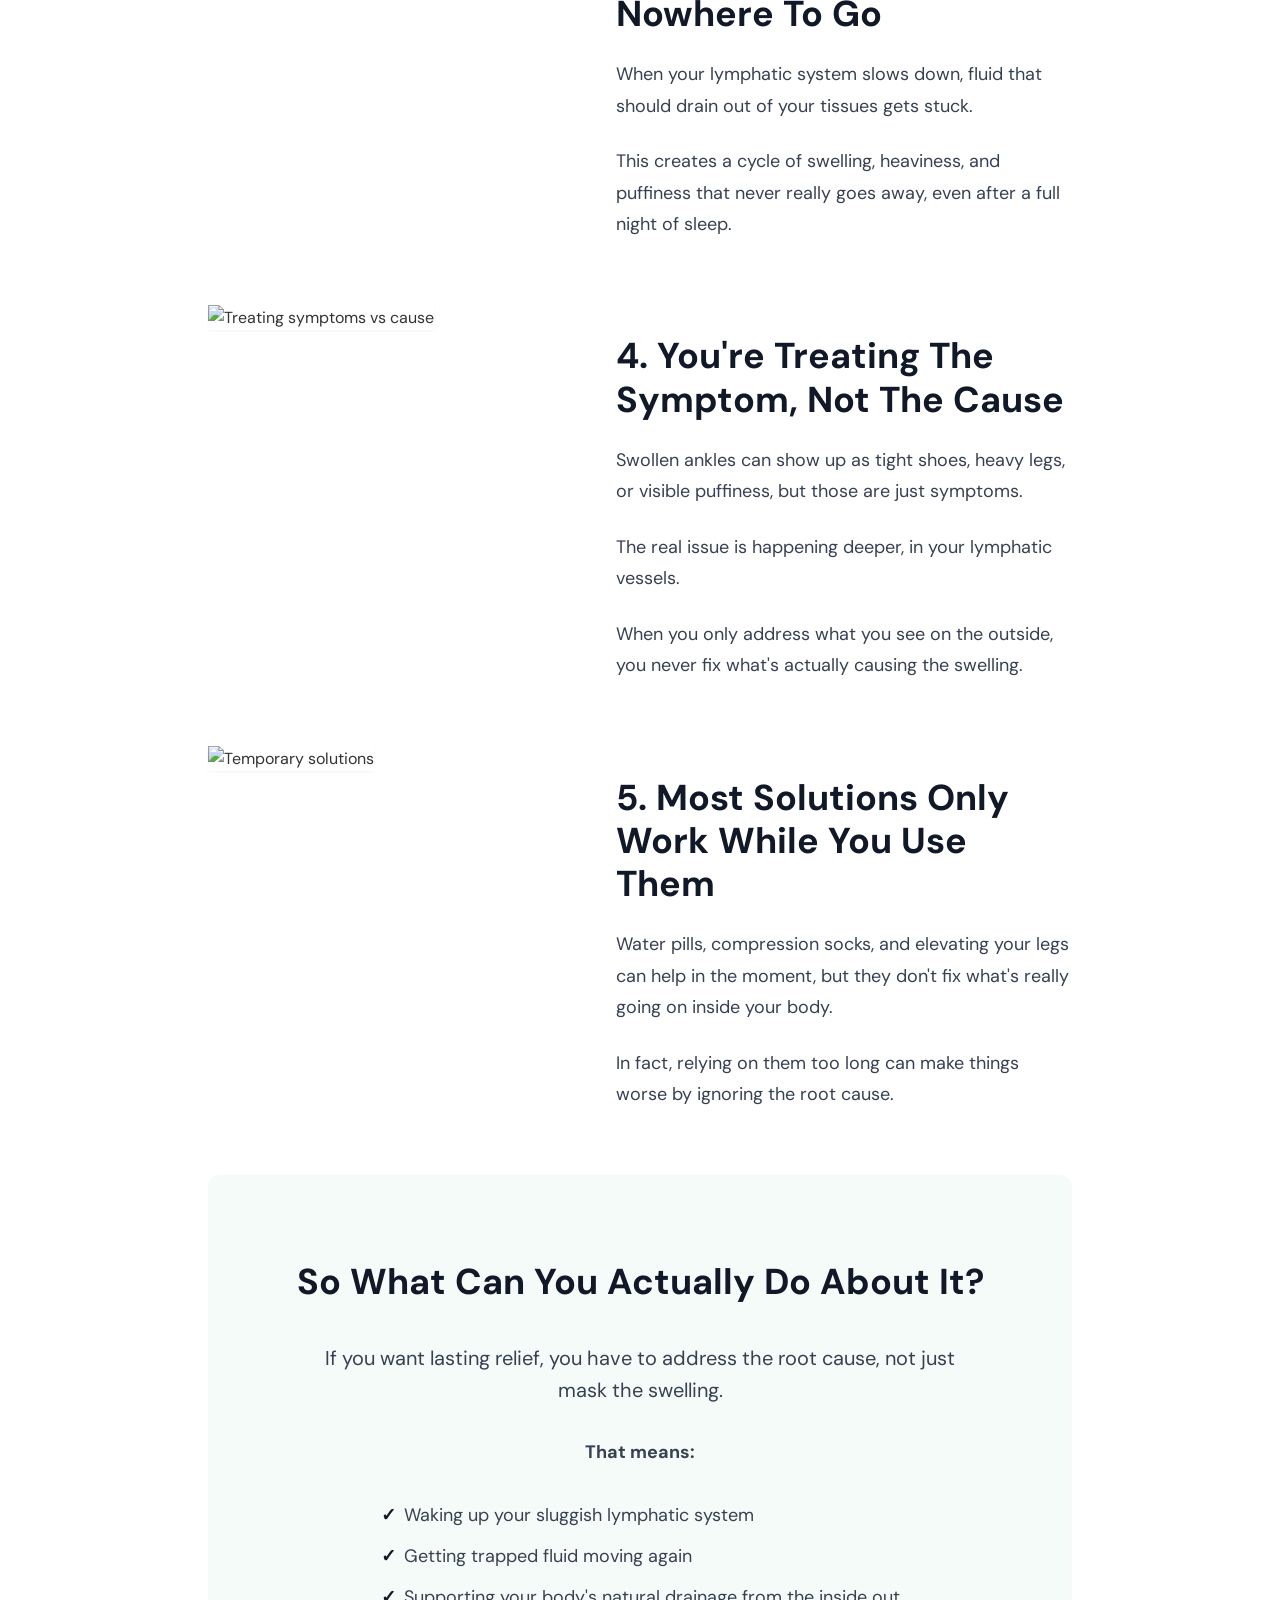
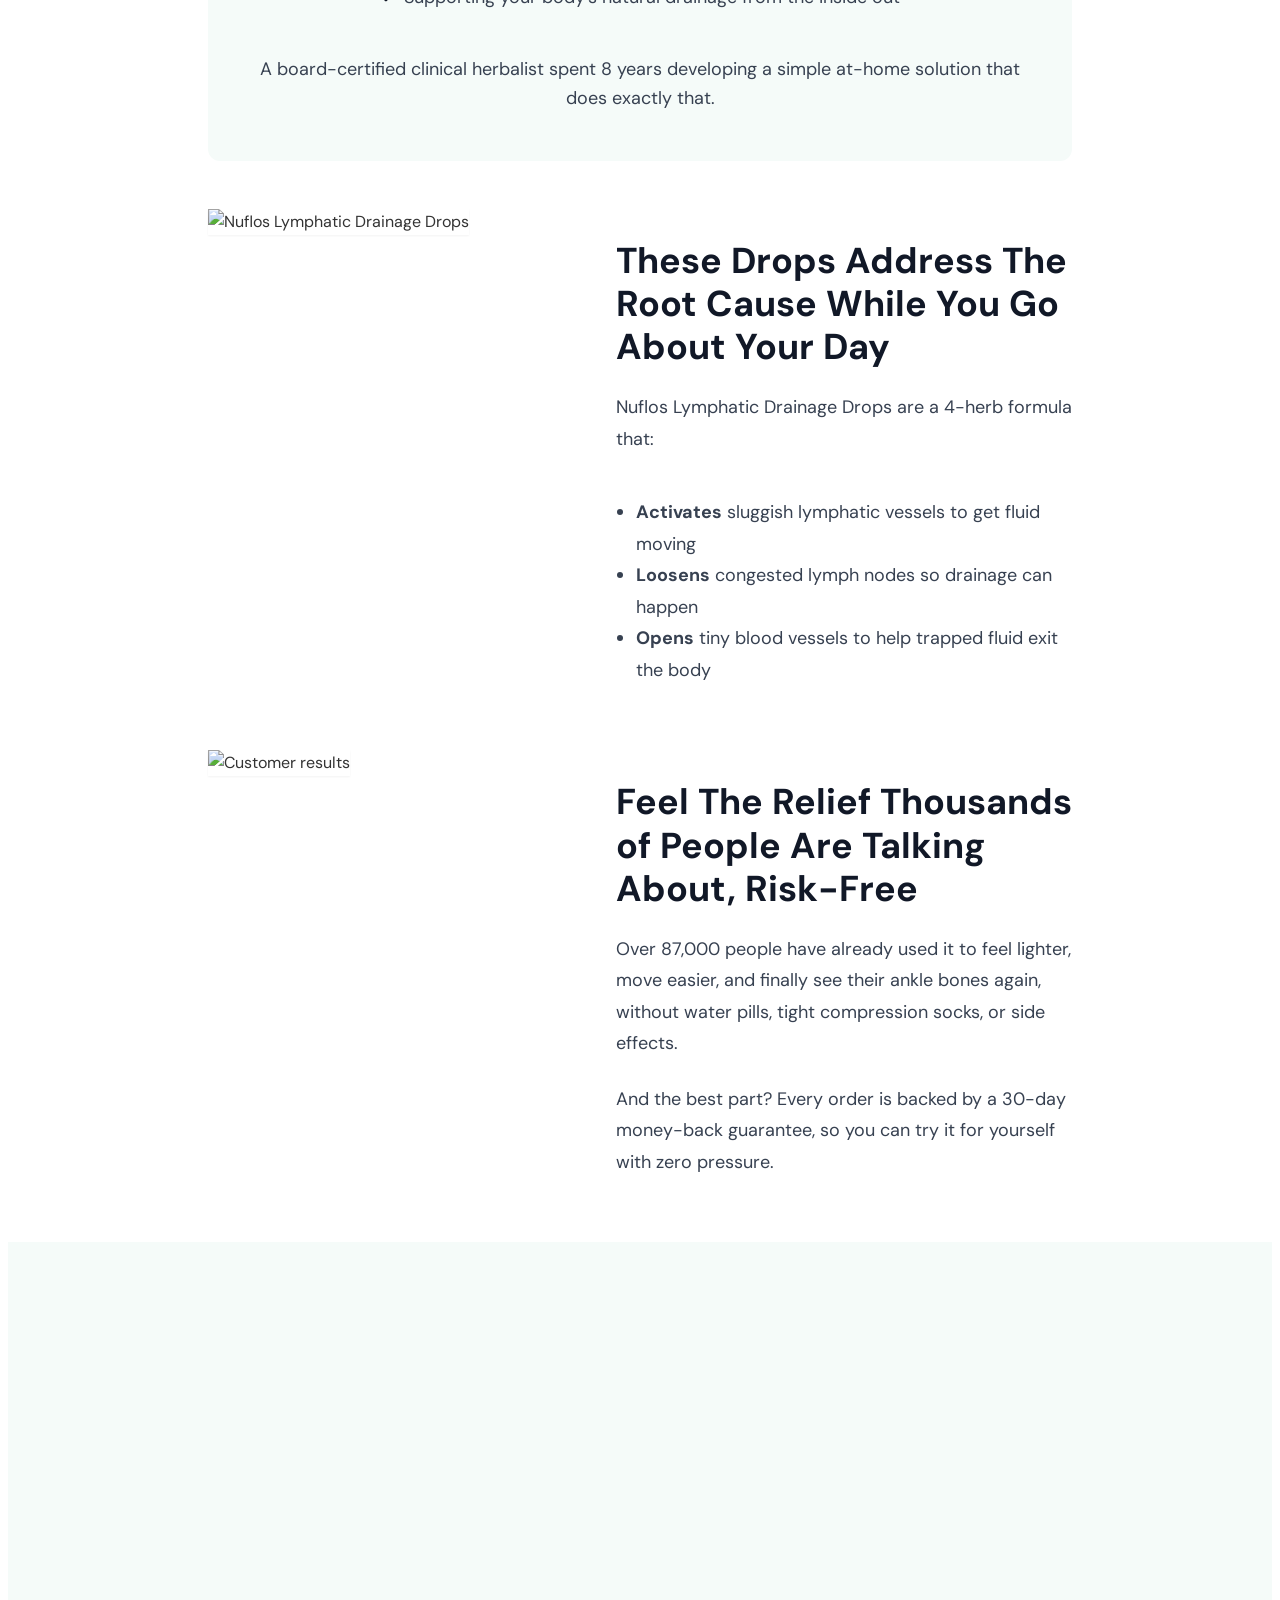
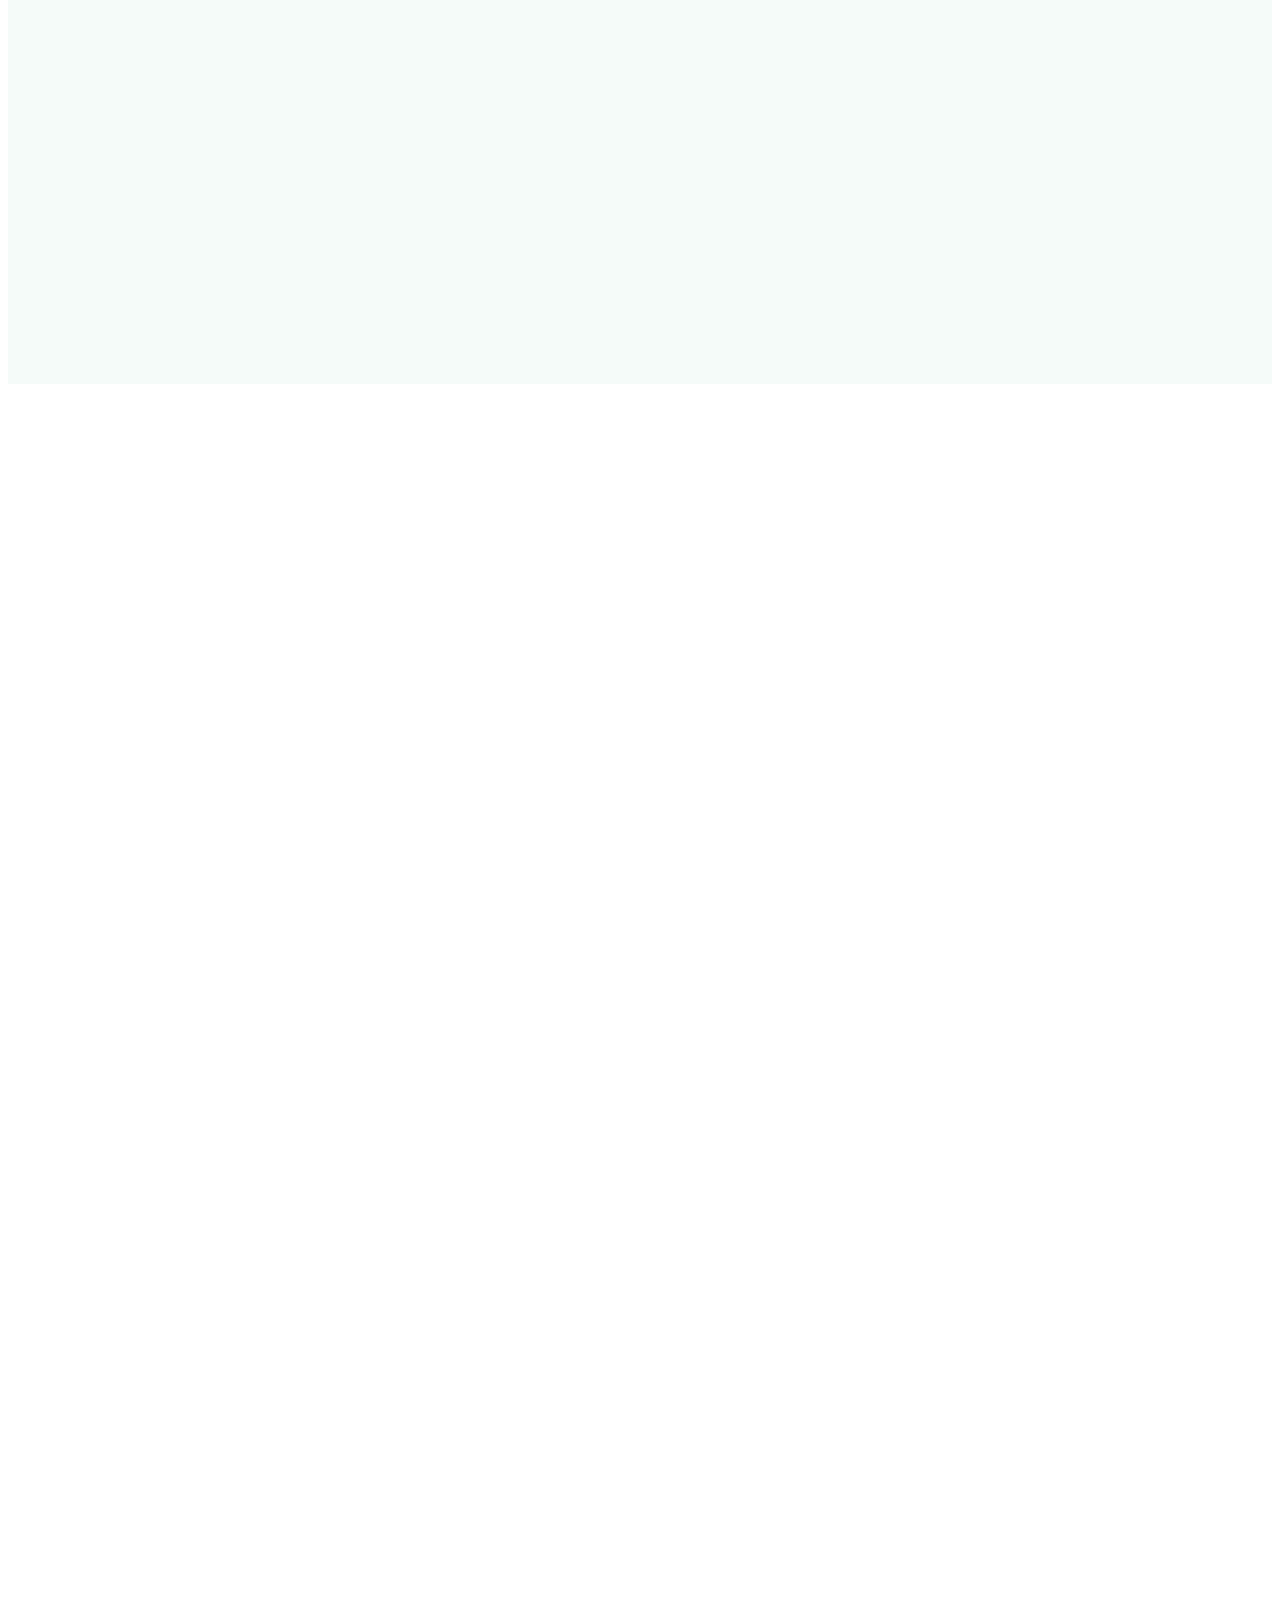
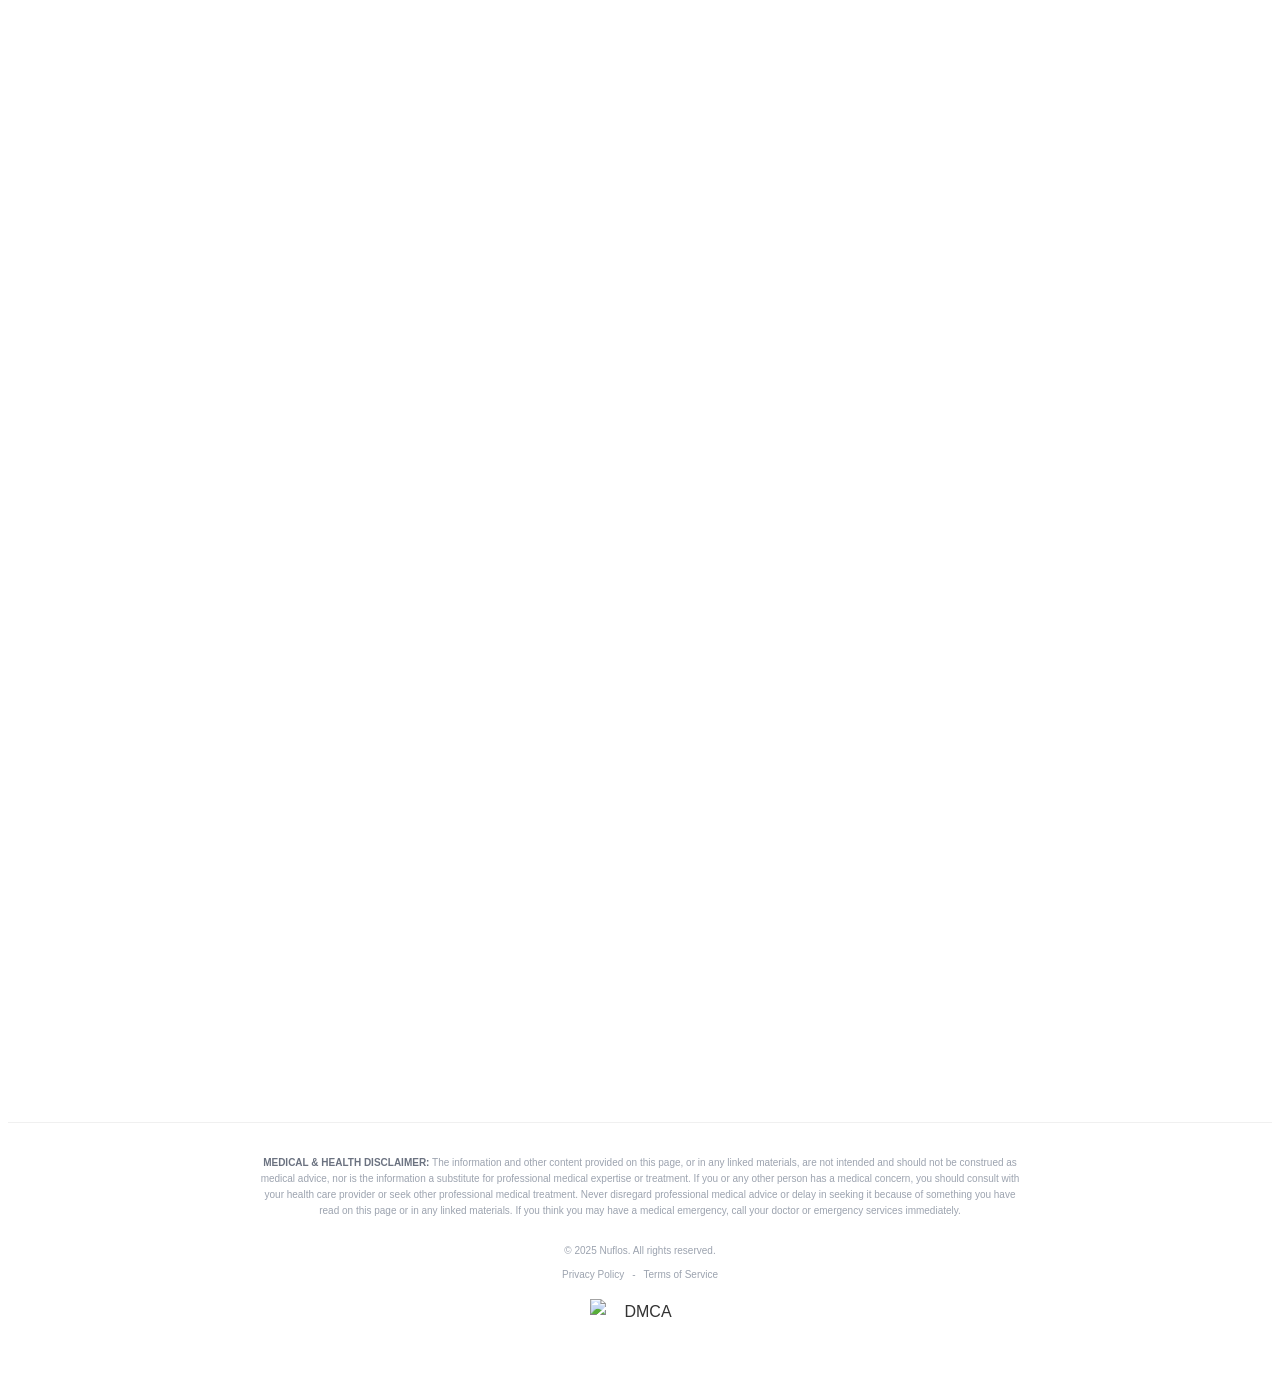
==== commit 4861e2c9: "chore: Optimization 02..." ====
--- a/optimized/index.html
+++ b/optimized/index.html
@@ -12,11 +12,13 @@
     />
     <title>Nuflos | Lymphatic Drainage Drops</title>
 
-    <!-- Preconnect to font + image CDNs -->
-    <link rel="preconnect" href="https://fonts.googleapis.com" />
-    <link rel="preconnect" href="https://fonts.gstatic.com" crossorigin />
+    <!-- Preconnect to image CDNs -->
     <link rel="preconnect" href="https://img.funnelish.com" crossorigin />
     <link rel="preconnect" href="https://assets.checkoutchamp.com" crossorigin />
+
+    <!-- Preload self-hosted fonts -->
+    <link rel="preload" as="font" type="font/woff2" href="fonts/dm-sans-400-latin.woff2" crossorigin />
+    <link rel="preload" as="font" type="font/woff2" href="fonts/space-grotesk-700-latin.woff2" crossorigin />
 
     <!-- Preload LCP image -->
     <link
@@ -26,20 +28,22 @@
       fetchpriority="high"
     />
 
-    <!-- Critical CSS inlined for fastest first paint -->
+    <!-- All CSS inlined (self-hosted fonts + complete styles) -->
     <style>
-      /* Wrapper reset */
+      @font-face{font-family:"DM Sans";font-style:normal;font-weight:400;font-display:swap;src:url(fonts/dm-sans-400-latin.woff2) format('woff2');unicode-range:U+0000-00FF,U+0131,U+0152-0153,U+02BB-02BC,U+02C6,U+02DA,U+02DC,U+0304,U+0308,U+0329,U+2000-206F,U+20AC,U+2122,U+2191,U+2193,U+2212,U+2215,U+FEFF,U+FFFD}
+      @font-face{font-family:"DM Sans";font-style:normal;font-weight:700;font-display:swap;src:url(fonts/dm-sans-400-latin.woff2) format('woff2');unicode-range:U+0000-00FF,U+0131,U+0152-0153,U+02BB-02BC,U+02C6,U+02DA,U+02DC,U+0304,U+0308,U+0329,U+2000-206F,U+20AC,U+2122,U+2191,U+2193,U+2212,U+2215,U+FEFF,U+FFFD}
+      @font-face{font-family:"Space Grotesk";font-style:normal;font-weight:700;font-display:swap;src:url(fonts/space-grotesk-700-latin.woff2) format('woff2');unicode-range:U+0000-00FF,U+0131,U+0152-0153,U+02BB-02BC,U+02C6,U+02DA,U+02DC,U+0304,U+0308,U+0329,U+2000-206F,U+20AC,U+2122,U+2191,U+2193,U+2212,U+2215,U+FEFF,U+FFFD}
+      .advertorial-wrapper img{max-width:100%;height:auto}
       .advertorial-wrapper{font-family:"DM Sans",sans-serif;-webkit-font-smoothing:antialiased;-moz-osx-font-smoothing:grayscale;color:rgba(51,51,51,1);background-color:#fff;line-height:1.6}
       .advertorial-wrapper *,.advertorial-wrapper *::before,.advertorial-wrapper *::after{box-sizing:border-box}
-      .advertorial-wrapper img{max-width:100%;height:auto}
+      .advertorial-wrapper .container,.advertorial-wrapper .container-sm,.advertorial-wrapper .container-md,.advertorial-wrapper .container-lg,.advertorial-wrapper .container-xl{max-width:100%;padding:0}
       .advertorial-wrapper button{background:none;border:none;padding:0;cursor:pointer}
       .advertorial-wrapper ul{padding-left:0;margin-bottom:0;list-style:none}
-      .advertorial-wrapper .container,.advertorial-wrapper .container-sm,.advertorial-wrapper .container-md,.advertorial-wrapper .container-lg,.advertorial-wrapper .container-xl{max-width:100%;padding:0}
-      /* Nav */
+      .advertorial-wrapper ul.adv-list-disc{list-style:disc;padding-left:1.25rem}
       .adv-nav{width:100%;background-color:rgba(245,251,249,1);border-bottom:1px solid rgba(243,244,246,1)}
       .adv-nav-inner{max-width:56rem;margin:0 auto;padding:0 1rem;height:4rem;display:flex;align-items:center;justify-content:space-between}
       .adv-logo{font-family:"Space Grotesk",sans-serif;font-size:1.5rem;font-weight:700;letter-spacing:-0.025em;color:rgba(17,24,39,1);text-decoration:none}
-      /* Header */
+      .adv-logo:hover{opacity:0.8;text-decoration:none;color:rgba(17,24,39,1)}
       .adv-header{width:100%;padding-top:1.5rem}
       .adv-header-inner{max-width:56rem;margin:0 auto;padding:0 1rem}
       .adv-title{font-family:"DM Sans",sans-serif;font-size:1.875rem;font-weight:700;color:rgba(17,24,39,1);line-height:1.2;margin-bottom:1.25rem}
@@ -49,7 +53,6 @@
       .adv-author-date{font-size:0.875rem;color:rgba(107,114,128,1)}
       .adv-summary{font-size:1.125rem;color:rgba(55,65,81,1);line-height:1.75}
       .adv-summary strong{color:rgba(17,24,39,1)}
-      /* First article (LCP) */
       .adv-main{max-width:56rem;margin:0 auto;padding:0 1rem}
       .adv-article{display:flex;flex-direction:column;gap:1rem;align-items:flex-start;margin-bottom:4rem}
       .adv-article-img{width:100%;flex-shrink:0}
@@ -58,6 +61,65 @@
       .adv-article h2{font-family:"DM Sans",sans-serif;font-size:1.875rem;font-weight:700;color:rgba(17,24,39,1);margin-bottom:1.5rem;line-height:1.2}
       .adv-article-body{display:flex;flex-direction:column;gap:1.5rem;font-size:1.125rem;color:rgba(55,65,81,1);line-height:1.75}
       .adv-article-body p{margin:0}
+      .adv-cta-section{background-color:rgba(245,251,249,1);border-radius:0.75rem;padding:2rem;margin-bottom:3rem;text-align:center}
+      .adv-cta-section h2{font-family:"DM Sans",sans-serif;font-size:1.875rem;font-weight:700;color:rgba(17,24,39,1);margin-bottom:2rem}
+      .adv-cta-section .adv-cta-subtitle{font-size:1.125rem;color:rgba(55,65,81,1);margin-bottom:2rem;max-width:42rem;margin-left:auto;margin-right:auto}
+      .adv-checklist{font-size:1.125rem;color:rgba(55,65,81,1);margin-bottom:2rem}
+      .adv-checklist-title{font-weight:700;margin-bottom:1rem}
+      .adv-checklist ul{display:inline-block;text-align:left}
+      .adv-checklist li{display:flex;align-items:flex-start;margin-bottom:0.75rem}
+      .adv-checklist li .adv-check{margin-right:0.5rem;font-weight:700;color:rgba(17,24,39,1)}
+      .adv-cta-bottom-text{font-size:1.125rem;color:rgba(55,65,81,1);max-width:48rem;margin:0 auto}
+      .adv-offer-section{width:100%;background-color:rgba(245,251,249,1);padding:2.5rem 1rem;content-visibility:auto;contain-intrinsic-size:auto 600px}
+      .adv-offer-card{max-width:56rem;margin:0 auto;background:#fff;border-radius:0.75rem;box-shadow:0 4px 6px -1px rgba(0,0,0,0.1);border:2px dashed rgba(209,213,219,1);overflow:hidden;display:flex;flex-direction:column}
+      .adv-offer-img{width:100%;position:relative;height:16rem;flex-shrink:0}
+      .adv-offer-img img{position:absolute;top:0;left:0;width:100%;height:100%;object-fit:cover}
+      .adv-offer-content{width:100%;padding:2rem;text-align:center;display:flex;flex-direction:column;align-items:center;justify-content:center}
+      .adv-offer-shipping{display:flex;align-items:center;gap:0.5rem;margin-bottom:0.5rem;color:rgba(75,85,99,1);font-size:1.125rem;font-weight:500}
+      .adv-offer-headline{font-family:"DM Sans",sans-serif;font-size:1.875rem;font-weight:700;color:rgba(17,24,39,1);margin-bottom:0.5rem}
+      .adv-offer-headline .adv-green{color:rgba(45,106,79,1)}
+      .adv-offer-subtext{color:rgba(75,85,99,1);margin-bottom:1.5rem;font-size:1.125rem}
+      .adv-cta-btn,.adv-cta-btn.btn,.adv-cta-btn.btn-primary,button.adv-cta-btn{display:inline-block;width:100%;max-width:24rem;background-color:rgba(17,24,39,1)!important;color:#fff!important;font-weight:700;padding:1rem 2rem!important;border-radius:0.5rem!important;box-shadow:0 4px 6px rgba(0,0,0,0.15)!important;transition:all 0.2s ease;margin-bottom:1rem;font-size:1.125rem!important;letter-spacing:0.05em;text-transform:uppercase;text-align:center;text-decoration:none;border:none!important;cursor:pointer;font-family:"DM Sans",sans-serif!important;line-height:1.5;will-change:transform}
+      .adv-cta-btn:hover,.adv-cta-btn.btn:hover,.adv-cta-btn.btn-primary:hover,button.adv-cta-btn:hover{background-color:rgba(31,41,55,1)!important;transform:scale(1.05);text-decoration:none;color:#fff!important;border:none!important;box-shadow:0 6px 8px rgba(0,0,0,0.2)!important}
+      .adv-cta-btn:focus-visible,.adv-cta-btn.btn:focus-visible{outline:2px solid rgba(17,24,39,1);outline-offset:2px;box-shadow:0 4px 6px rgba(0,0,0,0.15)!important}
+      .adv-deal-ends{font-size:0.875rem;font-weight:600;letter-spacing:0.1em;text-transform:uppercase;color:rgba(31,41,55,1);margin-bottom:1.5rem}
+      .adv-risk-bar{width:100%;background-color:rgba(249,250,251,1);border:1px solid rgba(243,244,246,1);padding:1rem;border-radius:0.5rem;margin-bottom:1.5rem;box-shadow:0 1px 2px rgba(0,0,0,0.05)}
+      .adv-risk-bar-inner{display:flex;flex-direction:column;justify-content:center;align-items:center;gap:0.5rem;font-size:0.875rem;font-weight:700;color:rgba(31,41,55,1)}
+      .adv-risk-bar .adv-divider{display:none;color:rgba(209,213,219,1)}
+      .adv-guarantee{font-size:0.875rem;color:rgba(107,114,128,1)}
+      .adv-comments{max-width:56rem;margin:0 auto;padding:2rem 1rem;content-visibility:auto;contain-intrinsic-size:auto 2000px}
+      .adv-comments-title{font-family:"DM Sans",sans-serif;font-size:1.0625rem;font-weight:700;color:rgba(17,24,39,1);margin-bottom:1rem}
+      .adv-comments textarea{width:100%;padding:0.75rem;border:1px solid rgba(229,231,235,1);border-radius:0.375rem;background:#fff;color:rgba(17,24,39,1);resize:none;height:3rem;font-size:0.8125rem;margin-bottom:2rem;font-family:"DM Sans",sans-serif}
+      .adv-comments textarea::placeholder{color:rgba(156,163,175,1)}
+      .adv-comment-list{display:flex;flex-direction:column;gap:1rem}
+      .adv-comment{display:flex;gap:0.625rem}
+      .adv-comment.adv-reply{margin-left:2.75rem}
+      .adv-comment-avatar{flex-shrink:0;width:32px;height:32px;border-radius:0.25rem;background-color:rgba(229,231,235,1);overflow:hidden}
+      .adv-comment-avatar img{width:100%;height:100%;object-fit:cover}
+      .adv-comment-body{flex-grow:1}
+      .adv-comment-name{color:rgba(54,88,153,1);font-weight:700;font-size:0.75rem;cursor:default}
+      .adv-comment-name:hover{text-decoration:underline}
+      .adv-comment-text{color:rgba(31,41,55,1);font-size:0.75rem;line-height:1.4;margin:0}
+      .adv-comment-photo{margin-top:0.5rem;width:8rem;border-radius:0.25rem;overflow:hidden;border:1px solid rgba(243,244,246,1)}
+      .adv-comment-photo img{width:100%;height:auto;object-fit:cover}
+      .adv-comment-actions{display:flex;align-items:center;gap:0.5rem;margin-top:0.25rem;font-size:0.6875rem;color:rgba(107,114,128,1)}
+      .adv-comment-actions .adv-action-text{color:rgba(54,88,153,1);font-size:0.6875rem;cursor:default;user-select:none;pointer-events:none}
+      .adv-comment-actions .adv-dot{color:rgba(156,163,175,1)}
+      .adv-comment-actions .adv-like-count{display:flex;align-items:center;gap:2px;color:rgba(107,114,128,1)}
+      .adv-icon-thumb{width:12px;height:12px;fill:rgba(54,88,153,1);vertical-align:middle}
+      .adv-icon-box{width:20px;height:20px;fill:currentColor;vertical-align:middle}
+      .site-footer{background:#fff;padding:32px 0 48px;border-top:1px solid rgba(240,240,240,1);font-family:"Open Sans",Arial,sans-serif}
+      .footer-inner{max-width:800px;margin:0 auto;padding:0 16px;text-align:center}
+      .footer-disclaimer{color:rgba(156,163,175,1);font-size:10px;line-height:1.6;max-width:900px;margin:0 auto 24px}
+      .footer-disclaimer strong{color:rgba(107,114,128,1)}
+      .footer-meta{color:rgba(156,163,175,1);font-size:10px}
+      .footer-meta p{margin-bottom:8px}
+      .footer-links{display:flex;justify-content:center;align-items:center;gap:8px}
+      .footer-links a{color:rgba(156,163,175,1);text-decoration:underline;transition:color 0.2s}
+      .footer-links a:hover{color:rgba(75,85,99,1)}
+      .footer-dmca{margin-top:16px;display:flex;justify-content:center}
+      .footer-dmca img{height:20px}
+      .footer-links span{color:rgba(156,163,175,1);cursor:default}
       @media(min-width:768px){
         .adv-title{font-size:3rem}
         .adv-summary{font-size:1.25rem}
@@ -65,28 +127,19 @@
         .adv-article-img{width:41.666%}
         .adv-article-text{width:58.333%}
         .adv-article h2{font-size:2.25rem}
+        .adv-cta-section{padding:3rem}
+        .adv-cta-section h2{font-size:2.25rem}
+        .adv-cta-section .adv-cta-subtitle{font-size:1.25rem}
+        .adv-offer-card{flex-direction:row}
+        .adv-offer-img{width:50%;height:auto}
+        .adv-offer-content{width:50%;padding:3rem}
+        .adv-offer-headline{font-size:2.25rem}
+      }
+      @media(min-width:640px){
+        .adv-risk-bar-inner{flex-direction:row;gap:1.5rem}
+        .adv-risk-bar .adv-divider{display:inline}
       }
     </style>
-
-    <!-- Google Fonts: DM Sans + Space Grotesk only (Material Symbols removed, replaced with inline SVGs) -->
-    <link
-      href="https://fonts.googleapis.com/css2?family=DM+Sans:wght@400;700&amp;family=Space+Grotesk:wght@700&amp;display=swap"
-      rel="stylesheet"
-      media="print"
-      onload="this.media='all'"
-    />
-    <noscript>
-      <link
-        href="https://fonts.googleapis.com/css2?family=DM+Sans:wght@400;700&amp;family=Space+Grotesk:wght@700&amp;display=swap"
-        rel="stylesheet"
-      />
-    </noscript>
-
-    <!-- Full CSS loaded async (non-critical styles) -->
-    <link rel="stylesheet" href="Lst-1.optimized.css" media="print" onload="this.media='all'" />
-    <noscript><link rel="stylesheet" href="Lst-1.optimized.css" /></noscript>
-
-    <noscript id="cc-id-dOWHFhdso29N"></noscript>
 
     <!-- Facebook Prelander Click Tracking (deferred, non-blocking) -->
     <script>
@@ -474,6 +527,7 @@
             <h3 class="adv-comments-title" id="cc-id-VXbtRTkAUDLr">Comments</h3>
             <textarea
               placeholder="Add a comment..."
+              aria-label="Add a comment"
               id="cc-id-qGSvUQI8V8Zd"
             ></textarea>
             <div class="adv-comment-list" id="cc-id-BcYr6Ycvfybb">
@@ -839,28 +893,5 @@
       </main>
     </div>
 
-    <!--
-    ============================================================
-    SERVER-LEVEL RECOMMENDATIONS (apply in hosting/CDN config):
-    ============================================================
-
-    1. CACHING - Add to .htaccess or CDN rules:
-       Cache-Control: public, max-age=31536000, immutable  (for CSS, JS, images with fingerprinted filenames)
-       Cache-Control: public, max-age=3600, must-revalidate (for HTML)
-
-    2. COMPRESSION - Enable Brotli (preferred) or gzip:
-       Apache:  AddOutputFilterByType DEFLATE text/html text/css application/javascript
-       Nginx:   gzip on; gzip_types text/html text/css application/javascript image/svg+xml;
-                brotli on; brotli_types text/html text/css application/javascript image/svg+xml;
-
-    3. HTTP/2 or HTTP/3 - Ensure your server/CDN serves over HTTP/2+ for multiplexing.
-
-    4. ASSET FINGERPRINTING - Rename CSS files with content hash (e.g., Lst-1.a3f8c2.css)
-       so you can set immutable cache headers.
-
-    5. IMAGE CDN - If img.funnelish.com supports query-param resizing (e.g., ?w=300),
-       add srcset with multiple sizes to serve appropriately sized images on mobile.
-    ============================================================
-    -->
   </body>
 </html>
